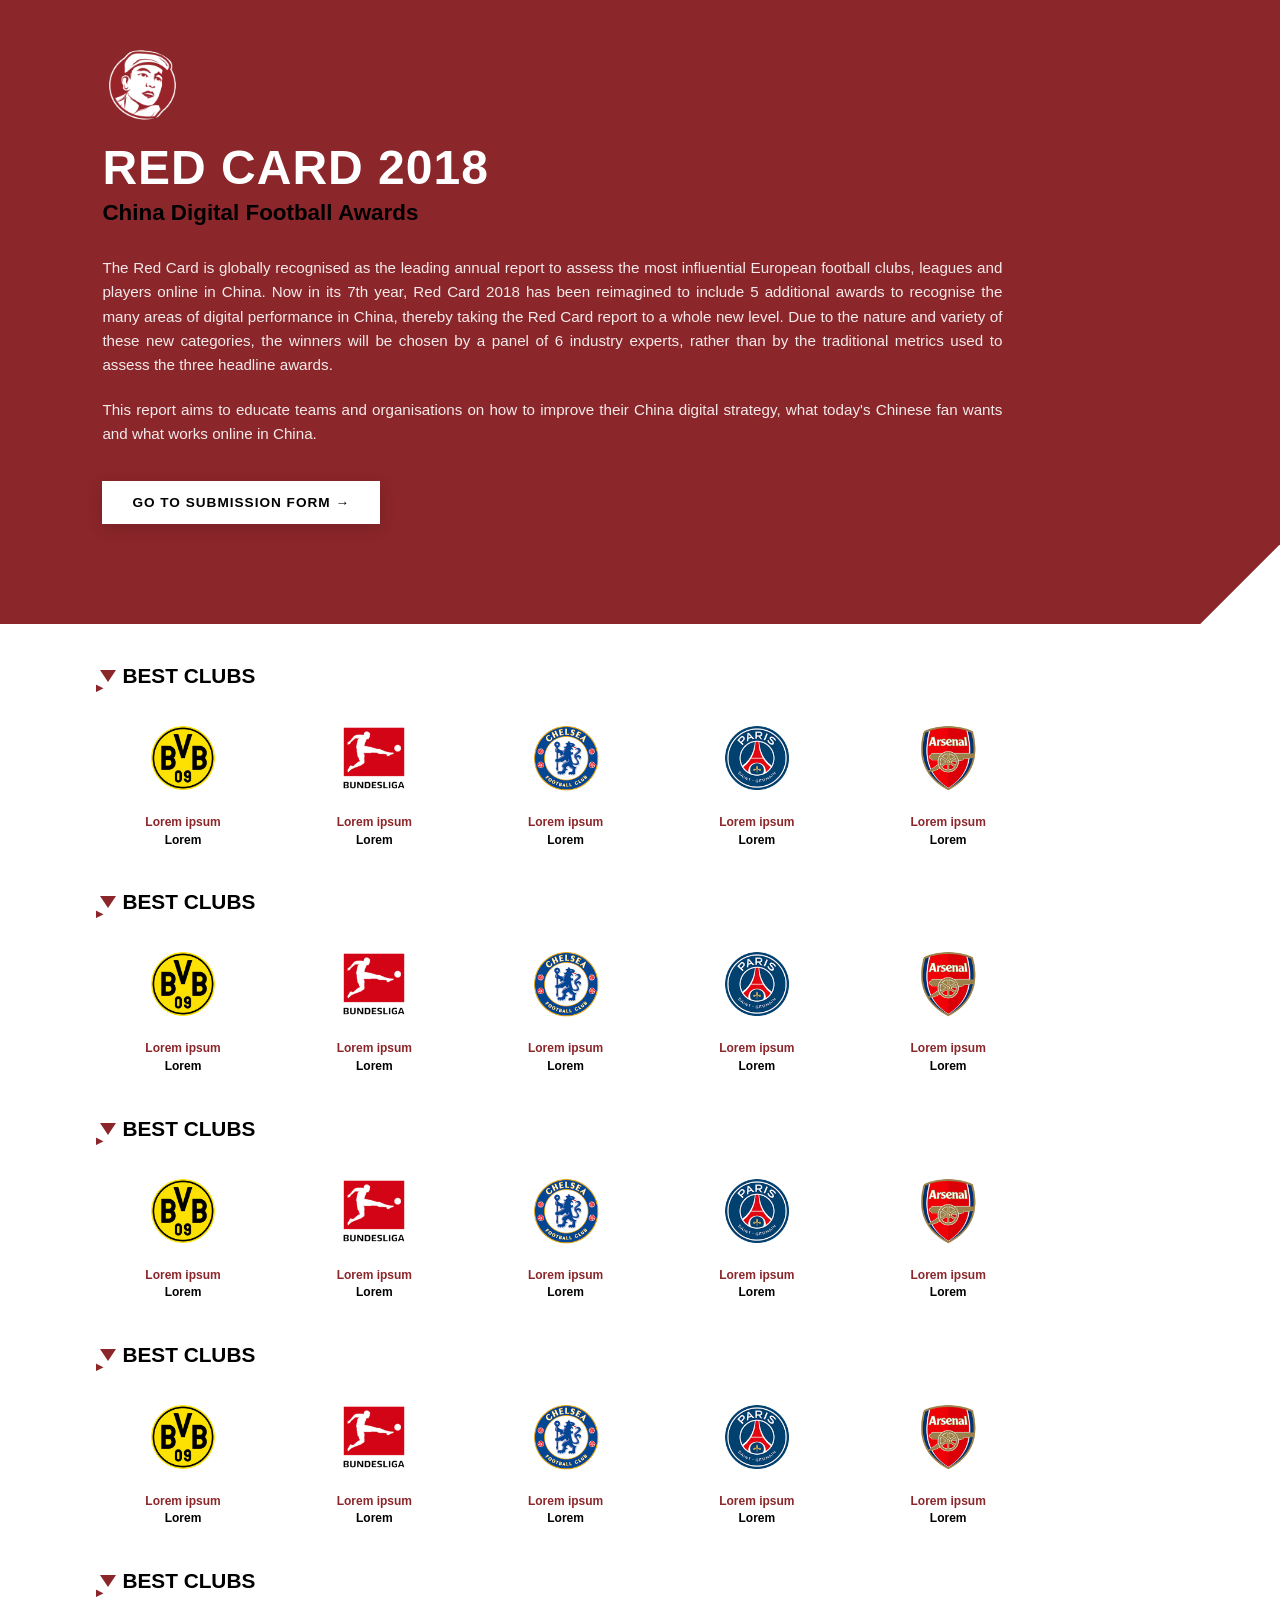
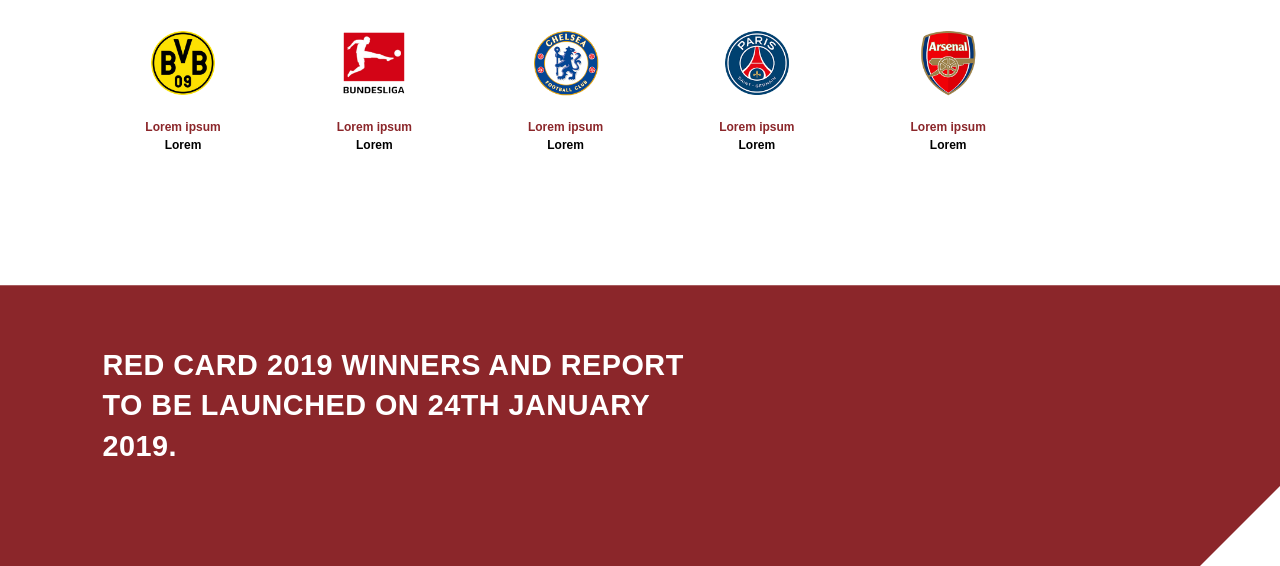
==== index.html @ 66ee1c9f "Update index.html" ====
<!DOCTYPE html>
<html lang="en">
<head>
    <meta charset="UTF-8">
    <meta name="viewport" content="width=device-width, initial-scale=1.0">
    <title>Red Card 2018 - China Digital Football Awards</title>
    <!-- External CSS Link -->
    <link rel="stylesheet" href="style.css">
    <style>
        /* Base Reset */
        body {
            margin: 0;
            padding: 0;
            background-color: #ffffff;
            font-family: sans-serif;
        }

        /* 1. Header Banner - Bottom-Right Cut Only */
        .header-banner {
            background-color: #8B262A !important;
            color: #ffffff;
            padding: 50px 8% 100px 8% !important;
            position: relative;
            clip-path: polygon(0 0, 100% 0, 100% calc(100% - 80px), calc(100% - 80px) 100%, 0 100%) !important;
        }

        .header-banner::after, .header-banner::before {
            display: none !important;
        }

        .logo-container {
            margin-bottom: 20px;
        }

        .main-avatar {
            height: 70px;
            display: block;
        }

        .header-banner h1 {
            font-size: 3rem;
            font-weight: 900;
            margin: 10px 0 5px 0;
            text-transform: uppercase;
            letter-spacing: 1px;
        }

        .header-banner h2 {
            font-size: 1.4rem;
            color: #000000;
            margin: 0 0 30px 0;
            font-weight: bold;
        }

        .header-banner p {
            font-size: 0.95rem;
            line-height: 1.6;
            margin-bottom: 20px;
            max-width: 900px;
            color: rgba(255, 255, 255, 0.9);
        }

        /* Go To Submission Form Button */
        .form-link-btn {
            display: inline-block;
            margin-top: 15px;
            padding: 14px 30px;
            background-color: #ffffff !important;
            color: #000000 !important;
            text-decoration: none;
            font-weight: bold;
            text-transform: uppercase;
            font-size: 0.85rem;
            letter-spacing: 1px;
            border-radius: 0px;
            box-shadow: 0px 4px 15px rgba(0, 0, 0, 0.15);
            transition: all 0.3s ease;
        }
        
        .form-link-btn:hover {
            background-color: #000000 !important;
            color: #ffffff !important;
        }

        /* Grid Content Area */
        .main-content {
            padding: 40px 8%;
        }

        .category-section {
            margin-bottom: 40px;
        }

        .category-title {
            font-size: 1.3rem;
            color: #000000;
            font-weight: bold;
            text-transform: uppercase;
            margin-bottom: 25px;
            display: flex;
            align-items: center;
        }

        .category-title::before {
            content: '▲';
            color: #8B262A;
            font-size: 0.8rem;
            margin-right: 8px;
            transform: rotate(90deg);
            display: inline-block;
        }

        .clubs-grid {
            display: flex;
            flex-direction: row;
            flex-wrap: wrap;
            gap: 30px;
        }

        .grid-column {
            width: 15%;
            min-width: 120px;
            text-align: center;
        }

        .club-logo-wrapper img {
            height: 65px;
            object-fit: contain;
            margin-bottom: 10px;
        }

        .club-info p {
            margin: 2px 0;
            font-size: 0.75rem;
        }

        .lorem-red {
            color: #8B262A;
        }

        .lorem-bold {
            font-weight: bold;
            color: #333333;
        }

        /* 2. Footer Banner - Exact Same Bottom-Right Cut Only */
        .footer-banner {
            background-color: #8B262A !important;
            color: #ffffff;
            padding: 60px 8% 100px 8% !important;
            margin-top: 50px;
            position: relative;
            clip-path: polygon(0 0, 100% 0, 100% calc(100% - 80px), calc(100% - 80px) 100%, 0 100%) !important;
        }

        .footer-banner::after, .footer-banner::before {
            display: none !important;
        }

        .footer-banner h2 {
            font-size: 1.8rem;
            font-weight: 900;
            line-height: 1.4;
            max-width: 600px;
            margin: 0;
            text-transform: uppercase;
            letter-spacing: 0.5px;
        }

        @media (max-width: 768px) {
            .clubs-grid {
                justify-content: center;
            }
            .grid-column {
                width: 28%;
            }
            .header-banner h1 {
                font-size: 2.2rem;
            }
            .footer-banner h2 {
                font-size: 1.3rem;
            }
        }
    </style>
</head>
<body>

    <!-- Header Block -->
    <header class="header-banner">
        <div class="logo-container">
            <img src="logo.png" alt="Red Card Logo" class="main-avatar">
        </div>
        <h1>Red Card 2018</h1>
        <h2>China Digital Football Awards</h2>
        <p>The Red Card is globally recognised as the leading annual report to assess the most influential European football clubs, leagues and players online in China. Now in its 7th year, Red Card 2018 has been reimagined to include 5 additional awards to recognise the many areas of digital performance in China, thereby taking the Red Card report to a whole new level. Due to the nature and variety of these new categories, the winners will be chosen by a panel of 6 industry experts, rather than by the traditional metrics used to assess the three headline awards.</p>
        <p>This report aims to educate teams and organisations on how to improve their China digital strategy, what today's Chinese fan wants and what works online in China.</p>
        
        <a href="submission.html" class="form-link-btn">Go to Submission Form →</a>
    </header>

    <!-- Grid Showcase Area (Total 5 Rows = 25 Pics) -->
    <main class="main-content">
        <!-- Row 1 (5 Pics) -->
        <section class="category-section">
            <h3 class="category-title">Best Clubs</h3>
            <div class="clubs-grid">
                <div class="grid-column"><div class="club-logo-wrapper"><img src="1.png" alt="BVB"></div><div class="club-info"><p class="lorem-red">Lorem ipsum</p><p class="lorem-bold">Lorem</p></div></div>
                <div class="grid-column"><div class="club-logo-wrapper"><img src="2.png" alt="Bundesliga"></div><div class="club-info"><p class="lorem-red">Lorem ipsum</p><p class="lorem-bold">Lorem</p></div></div>
                <div class="grid-column"><div class="club-logo-wrapper"><img src="3.png" alt="Chelsea"></div><div class="club-info"><p class="lorem-red">Lorem ipsum</p><p class="lorem-bold">Lorem</p></div></div>
                <div class="grid-column"><div class="club-logo-wrapper"><img src="4.png" alt="PSG"></div><div class="club-info"><p class="lorem-red">Lorem ipsum</p><p class="lorem-bold">Lorem</p></div></div>
                <div class="grid-column"><div class="club-logo-wrapper"><img src="5.png" alt="Arsenal"></div><div class="club-info"><p class="lorem-red">Lorem ipsum</p><p class="lorem-bold">Lorem</p></div></div>
            </div>
        </section>

        <!-- Row 2 (5 Pics) -->
        <section class="category-section">
            <h3 class="category-title">Best Clubs</h3>
            <div class="clubs-grid">
                <div class="grid-column"><div class="club-logo-wrapper"><img src="1.png" alt="BVB"></div><div class="club-info"><p class="lorem-red">Lorem ipsum</p><p class="lorem-bold">Lorem</p></div></div>
                <div class="grid-column"><div class="club-logo-wrapper"><img src="2.png" alt="Bundesliga"></div><div class="club-info"><p class="lorem-red">Lorem ipsum</p><p class="lorem-bold">Lorem</p></div></div>
                <div class="grid-column"><div class="club-logo-wrapper"><img src="3.png" alt="Chelsea"></div><div class="club-info"><p class="lorem-red">Lorem ipsum</p><p class="lorem-bold">Lorem</p></div></div>
                <div class="grid-column"><div class="club-logo-wrapper"><img src="4.png" alt="PSG"></div><div class="club-info"><p class="lorem-red">Lorem ipsum</p><p class="lorem-bold">Lorem</p></div></div>
                <div class="grid-column"><div class="club-logo-wrapper"><img src="5.png" alt="Arsenal"></div><div class="club-info"><p class="lorem-red">Lorem ipsum</p><p class="lorem-bold">Lorem</p></div></div>
            </div>
        </section>

        <!-- Row 3 (5 Pics) -->
        <section class="category-section">
            <h3 class="category-title">Best Clubs</h3>
            <div class="clubs-grid">
                <div class="grid-column"><div class="club-logo-wrapper"><img src="1.png" alt="BVB"></div><div class="club-info"><p class="lorem-red">Lorem ipsum</p><p class="lorem-bold">Lorem</p></div></div>
                <div class="grid-column"><div class="club-logo-wrapper"><img src="2.png" alt="Bundesliga"></div><div class="club-info"><p class="lorem-red">Lorem ipsum</p><p class="lorem-bold">Lorem</p></div></div>
                <div class="grid-column"><div class="club-logo-wrapper"><img src="3.png" alt="Chelsea"></div><div class="club-info"><p class="lorem-red">Lorem ipsum</p><p class="lorem-bold">Lorem</p></div></div>
                <div class="grid-column"><div class="club-logo-wrapper"><img src="4.png" alt="PSG"></div><div class="club-info"><p class="lorem-red">Lorem ipsum</p><p class="lorem-bold">Lorem</p></div></div>
                <div class="grid-column"><div class="club-logo-wrapper"><img src="5.png" alt="Arsenal"></div><div class="club-info"><p class="lorem-red">Lorem ipsum</p><p class="lorem-bold">Lorem</p></div></div>
            </div>
        </section>

        <!-- Row 4 (5 Pics) -->
        <section class="category-section">
            <h3 class="category-title">Best Clubs</h3>
            <div class="clubs-grid">
                <div class="grid-column"><div class="club-logo-wrapper"><img src="1.png" alt="BVB"></div><div class="club-info"><p class="lorem-red">Lorem ipsum</p><p class="lorem-bold">Lorem</p></div></div>
                <div class="grid-column"><div class="club-logo-wrapper"><img src="2.png" alt="Bundesliga"></div><div class="club-info"><p class="lorem-red">Lorem ipsum</p><p class="lorem-bold">Lorem</p></div></div>
                <div class="grid-column"><div class="club-logo-wrapper"><img src="3.png" alt="Chelsea"></div><div class="club-info"><p class="lorem-red">Lorem ipsum</p><p class="lorem-bold">Lorem</p></div></div>
                <div class="grid-column"><div class="club-logo-wrapper"><img src="4.png" alt="PSG"></div><div class="club-info"><p class="lorem-red">Lorem ipsum</p><p class="lorem-bold">Lorem</p></div></div>
                <div class="grid-column"><div class="club-logo-wrapper"><img src="5.png" alt="Arsenal"></div><div class="club-info"><p class="lorem-red">Lorem ipsum</p><p class="lorem-bold">Lorem</p></div></div>
            </div>
        </section>

        <!-- Row 5 (5 Pics) -->
        <section class="category-section">
            <h3 class="category-title">Best Clubs</h3>
            <div class="clubs-grid">
                <div class="grid-column"><div class="club-logo-wrapper"><img src="1.png" alt="BVB"></div><div class="club-info"><p class="lorem-red">Lorem ipsum</p><p class="lorem-bold">Lorem</p></div></div>
                <div class="grid-column"><div class="club-logo-wrapper"><img src="2.png" alt="Bundesliga"></div><div class="club-info"><p class="lorem-red">Lorem ipsum</p><p class="lorem-bold">Lorem</p></div></div>
                <div class="grid-column"><div class="club-logo-wrapper"><img src="3.png" alt="Chelsea"></div><div class="club-info"><p class="lorem-red">Lorem ipsum</p><p class="lorem-bold">Lorem</p></div></div>
                <div class="grid-column"><div class="club-logo-wrapper"><img src="4.png" alt="PSG"></div><div class="club-info"><p class="lorem-red">Lorem ipsum</p><p class="lorem-bold">Lorem</p></div></div>
                <div class="grid-column"><div class="club-logo-wrapper"><img src="5.png" alt="Arsenal"></div><div class="club-info"><p class="lorem-red">Lorem ipsum</p><p class="lorem-bold">Lorem</p></div></div>
            </div>
        </section>
    </main>

    <!-- Footer Block -->
    <footer class="footer-banner">
        <h2>Red Card 2019 Winners and Report to be launched on 24th January 2019.</h2>
    </footer>

</body>
</html>
---- style.css ----
/* --- Global Reset & Fonts --- */
* {
    margin: 0;
    padding: 0;
    box-sizing: border-box;
    font-family: 'Helvetica Neue', Helvetica, Arial, sans-serif;
}

body {
    background-color: #ffffff;
    color: #333;
    min-height: 100vh;
}

/* --- Index Page Styles --- */
.header-banner {
    background-color: #8B262A;
    color: #ffffff;
    padding: 40px 10% 80px 10%;
    position: relative;
    clip-path: polygon(0 0, 100% 0, 100% 80%, 93% 100%, 0 100%);
}

.logo-container {
    margin-bottom: 25px;
}

.main-avatar {
    width: 80px;
    height: 80px;
    object-fit: contain;
    border-radius: 50%;
}

.header-banner h1 {
    font-size: 2.5rem;
    font-weight: 900;
    letter-spacing: 1px;
    text-transform: uppercase;
    margin-bottom: 2px;
}

.header-banner h2 {
    font-size: 1.3rem;
    font-weight: 700;
    margin-bottom: 30px;
    color: #111111;
}

.header-banner p {
    font-size: 0.95rem;
    line-height: 1.6;
    margin-bottom: 18px;
    max-width: 95%;
    font-weight: 300;
    text-align: justify;
}

.main-content {
    padding: 50px 10%;
}

.category-section {
    margin-bottom: 45px;
}

.category-title {
    font-size: 1.3rem;
    font-weight: 800;
    text-transform: uppercase;
    color: #000000;
    margin-bottom: 30px;
    display: flex;
    align-items: center;
}

.category-title::before {
    content: "";
    display: inline-block;
    width: 0;
    height: 0;
    border-style: solid;
    border-width: 8px 0 8px 12px;
    border-color: transparent transparent transparent #8B262A;
    margin-right: 10px;
}

/* 5 Column Table Grid Structure */
.clubs-grid {
    display: table;
    width: 100%;
    table-layout: fixed;
    border-collapse: separate;
    border-spacing: 20px 0;
}

.grid-column {
    display: table-cell;
    text-align: center;
    vertical-align: top;
}

.club-logo-wrapper {
    height: 90px;
    display: block;
    margin: 0 auto 12px auto;
    position: relative;
}

.club-logo-wrapper img {
    max-height: 100%;
    max-width: 100%;
    position: absolute;
    top: 50%;
    left: 50%;
    transform: translate(-50%, -50%);
    object-fit: contain;
}

.club-info {
    font-size: 0.75rem;
    line-height: 1.3;
}

.club-info .lorem-red {
    color: #8B262A;
    font-weight: 700;
    margin-bottom: 2px;
}

.club-info .lorem-bold {
    color: #000000;
    font-weight: 700;
}

.footer-banner {
    background-color: #8B262A;
    color: #ffffff;
    padding: 60px 10%;
    position: relative;
    clip-path: polygon(0 20%, 7% 0, 100% 0, 100% 100%, 0 100%);
    margin-top: 40px;
}

.footer-banner h2 {
    font-size: 2rem;
    font-weight: 800;
    line-height: 1.3;
    text-transform: uppercase;
    max-width: 600px;
}

/* --- Submission Page Styles --- */
.top-brand-bar {
    padding: 20px 8%;
    background-color: #ffffff;
}

.brand-logo {
    width: 75px;
    height: 75px;
    object-fit: contain;
}

.submission-container {
    background-color: #8B262A;
    color: #ffffff;
    padding: 80px 8% 120px 8%;
    position: relative;
    clip-path: polygon(0 0, 100% 0, 100% 92%, 93% 100%, 0 100%);
    display: table;
    width: 100%;
}

.split-layout-row {
    display: table-row;
}

.left-content-cell {
    display: table-cell;
    width: 45%;
    vertical-align: top;
    padding-right: 8%;
}

.left-content-cell h1 {
    font-size: 4rem;
    font-weight: 900;
    text-transform: uppercase;
    letter-spacing: 1px;
    margin-bottom: 35px;
    margin-top: 40px;
}

.left-content-cell p {
    font-size: 1rem;
    line-height: 1.6;
    margin-bottom: 25px;
    font-weight: 300;
    max-width: 420px;
}

.left-content-cell .deadline-text {
    font-weight: 700;
    color: #000000;
    font-size: 1.2rem;
    line-height: 1.4;
    max-width: 320px;
}

.right-form-cell {
    display: table-cell;
    width: 55%;
    vertical-align: top;
}

.form-group {
    margin-bottom: 18px;
}

.input-field {
    width: 100%;
    background-color: transparent;
    border: 1.5px solid #ffffff;
    padding: 14px 18px;
    color: #ffffff;
    font-size: 1rem;
    outline: none;
}

.input-field::placeholder {
    color: rgba(255, 255, 255, 0.75);
}

.award-heading {
    font-size: 1.5rem;
    font-weight: 800;
    color: #000000;
    margin-top: 35px;
    margin-bottom: 4px;
}

.award-subtext {
    font-size: 0.75rem;
    color: rgba(255, 255, 255, 0.8);
    margin-bottom: 25px;
}

.checkbox-container {
    display: block;
    margin-top: 25px;
    margin-bottom: 10px;
    font-size: 1rem;
    font-weight: 700;
    cursor: pointer;
}

.checkbox-container input {
    margin-right: 8px;
    transform: scale(1.2);
    accent-color: #8B262A;
}

.textarea-field {
    width: 100%;
    height: 100px;
    background-color: transparent;
    border: 1.5px solid #ffffff;
    padding: 14px 18px;
    color: #ffffff;
    font-size: 0.95rem;
    resize: none;
    outline: none;
}

.submit-status-bar {
    background-color: #ffffff;
    color: #000000;
    width: 100%;
    text-align: center;
    padding: 16px;
    font-size: 1.2rem;
    font-weight: 700;
    margin-top: 40px;
    border: none;
    box-shadow: 0px 4px 10px rgba(0,0,0,0.15);
}
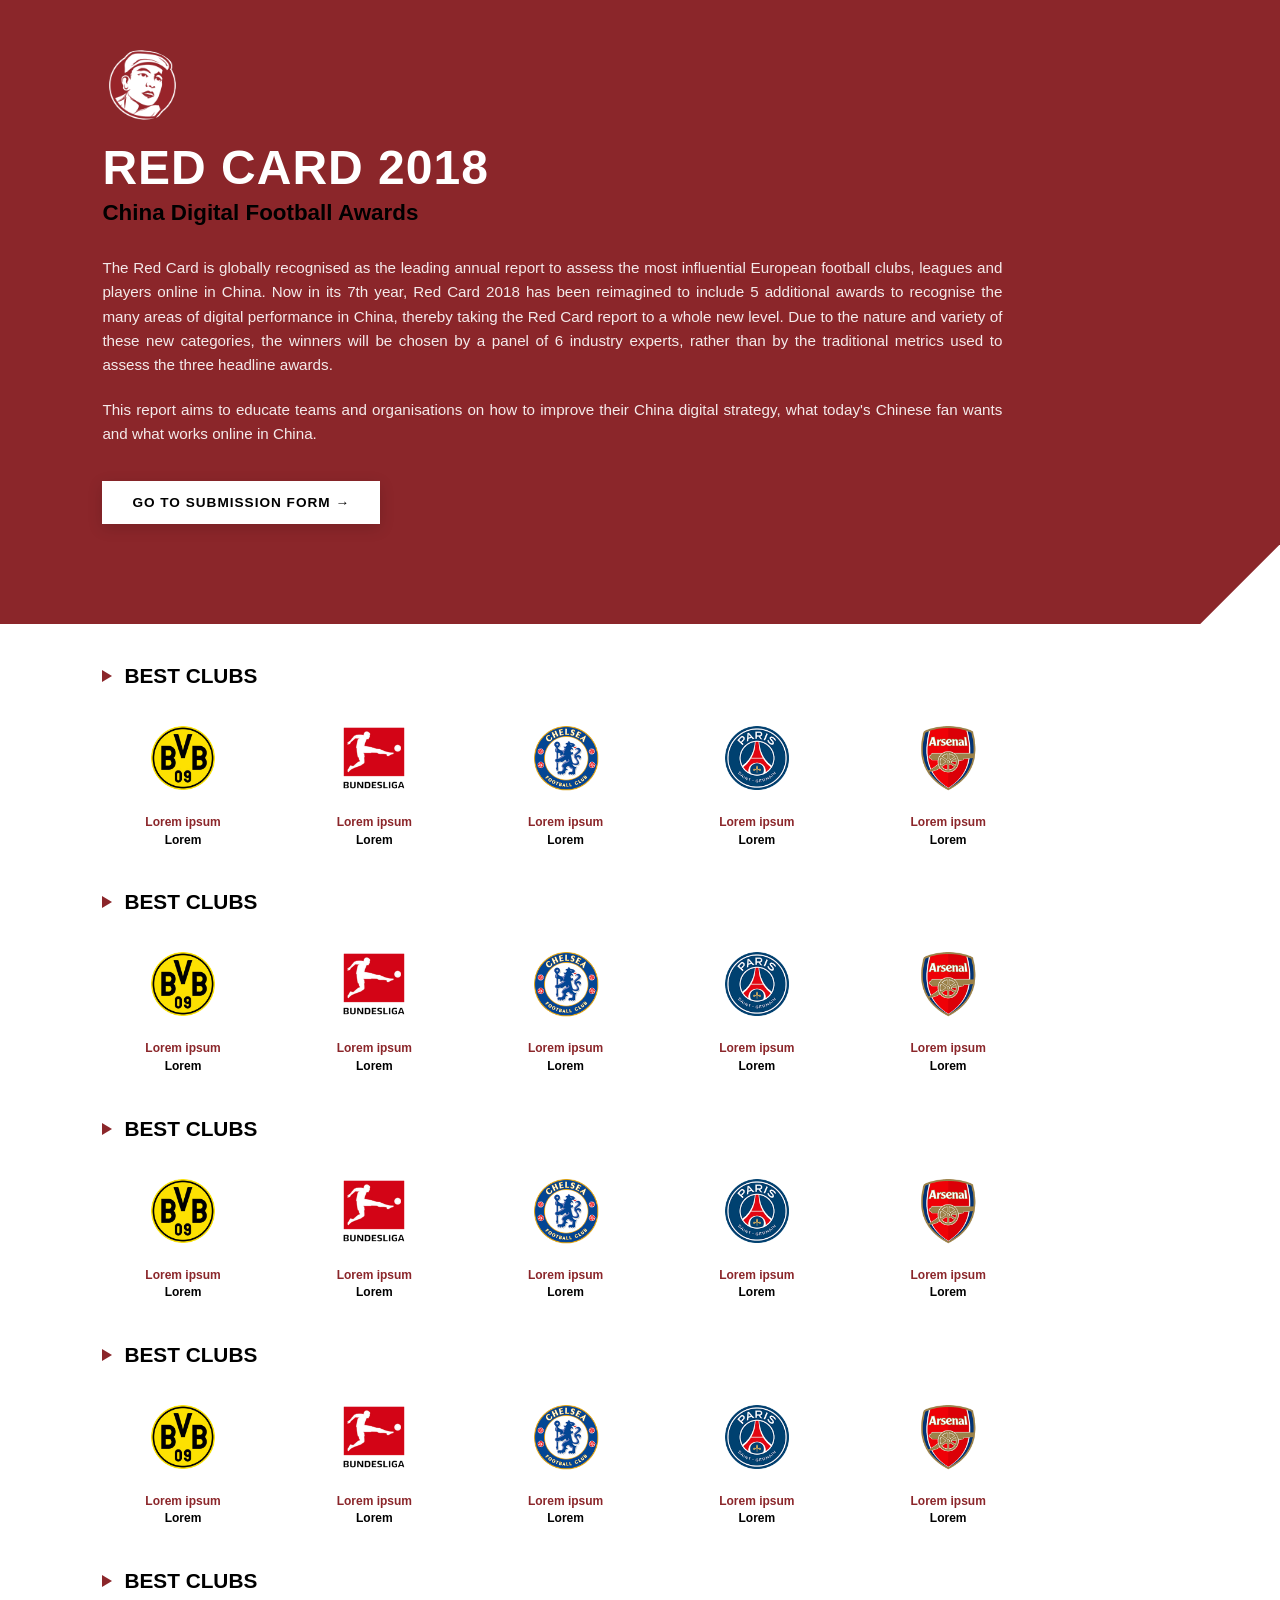
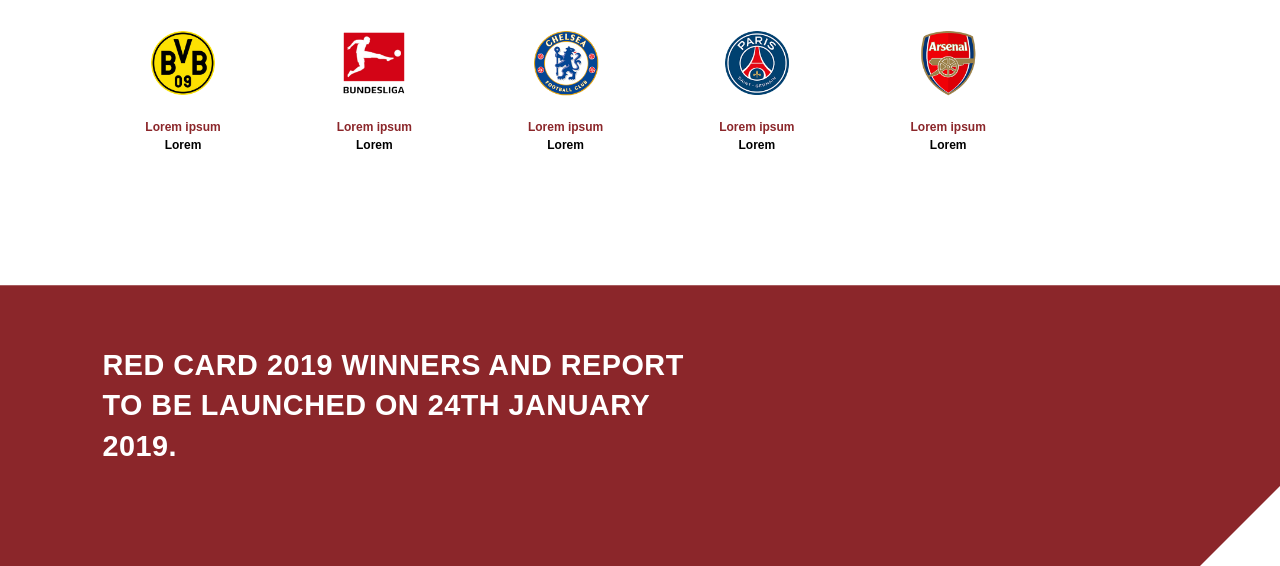
==== commit 399e14ff: "Update index.html" ====
--- a/index.html
+++ b/index.html
@@ -91,6 +91,7 @@
             margin-bottom: 40px;
         }
 
+        /* FIXED: Green Circle Ke Mutabiq Clean Triangle Arrow */
         .category-title {
             font-size: 1.3rem;
             color: #000000;
@@ -102,12 +103,14 @@
         }
 
         .category-title::before {
-            content: '▲';
-            color: #8B262A;
-            font-size: 0.8rem;
-            margin-right: 8px;
-            transform: rotate(90deg);
+            content: '';
             display: inline-block;
+            width: 0;
+            height: 0;
+            border-top: 6px solid transparent;
+            border-bottom: 6px solid transparent;
+            border-left: 10px solid #8B262A; /* Clean sharp corner triangle */
+            margin-right: 12px;
         }
 
         .clubs-grid {
@@ -143,7 +146,7 @@
             color: #333333;
         }
 
-        /* 2. Footer Banner - Exact Same Bottom-Right Cut Only */
+        /* 2. Footer Banner - Bottom-Right Cut Only */
         .footer-banner {
             background-color: #8B262A !important;
             color: #ffffff;
@@ -200,55 +203,55 @@
 
     <!-- Grid Showcase Area (Total 5 Rows = 25 Pics) -->
     <main class="main-content">
-        <!-- Row 1 (5 Pics) -->
-        <section class="category-section">
-            <h3 class="category-title">Best Clubs</h3>
-            <div class="clubs-grid">
-                <div class="grid-column"><div class="club-logo-wrapper"><img src="1.png" alt="BVB"></div><div class="club-info"><p class="lorem-red">Lorem ipsum</p><p class="lorem-bold">Lorem</p></div></div>
-                <div class="grid-column"><div class="club-logo-wrapper"><img src="2.png" alt="Bundesliga"></div><div class="club-info"><p class="lorem-red">Lorem ipsum</p><p class="lorem-bold">Lorem</p></div></div>
-                <div class="grid-column"><div class="club-logo-wrapper"><img src="3.png" alt="Chelsea"></div><div class="club-info"><p class="lorem-red">Lorem ipsum</p><p class="lorem-bold">Lorem</p></div></div>
-                <div class="grid-column"><div class="club-logo-wrapper"><img src="4.png" alt="PSG"></div><div class="club-info"><p class="lorem-red">Lorem ipsum</p><p class="lorem-bold">Lorem</p></div></div>
-                <div class="grid-column"><div class="club-logo-wrapper"><img src="5.png" alt="Arsenal"></div><div class="club-info"><p class="lorem-red">Lorem ipsum</p><p class="lorem-bold">Lorem</p></div></div>
-            </div>
-        </section>
-
-        <!-- Row 2 (5 Pics) -->
-        <section class="category-section">
-            <h3 class="category-title">Best Clubs</h3>
-            <div class="clubs-grid">
-                <div class="grid-column"><div class="club-logo-wrapper"><img src="1.png" alt="BVB"></div><div class="club-info"><p class="lorem-red">Lorem ipsum</p><p class="lorem-bold">Lorem</p></div></div>
-                <div class="grid-column"><div class="club-logo-wrapper"><img src="2.png" alt="Bundesliga"></div><div class="club-info"><p class="lorem-red">Lorem ipsum</p><p class="lorem-bold">Lorem</p></div></div>
-                <div class="grid-column"><div class="club-logo-wrapper"><img src="3.png" alt="Chelsea"></div><div class="club-info"><p class="lorem-red">Lorem ipsum</p><p class="lorem-bold">Lorem</p></div></div>
-                <div class="grid-column"><div class="club-logo-wrapper"><img src="4.png" alt="PSG"></div><div class="club-info"><p class="lorem-red">Lorem ipsum</p><p class="lorem-bold">Lorem</p></div></div>
-                <div class="grid-column"><div class="club-logo-wrapper"><img src="5.png" alt="Arsenal"></div><div class="club-info"><p class="lorem-red">Lorem ipsum</p><p class="lorem-bold">Lorem</p></div></div>
-            </div>
-        </section>
-
-        <!-- Row 3 (5 Pics) -->
-        <section class="category-section">
-            <h3 class="category-title">Best Clubs</h3>
-            <div class="clubs-grid">
-                <div class="grid-column"><div class="club-logo-wrapper"><img src="1.png" alt="BVB"></div><div class="club-info"><p class="lorem-red">Lorem ipsum</p><p class="lorem-bold">Lorem</p></div></div>
-                <div class="grid-column"><div class="club-logo-wrapper"><img src="2.png" alt="Bundesliga"></div><div class="club-info"><p class="lorem-red">Lorem ipsum</p><p class="lorem-bold">Lorem</p></div></div>
-                <div class="grid-column"><div class="club-logo-wrapper"><img src="3.png" alt="Chelsea"></div><div class="club-info"><p class="lorem-red">Lorem ipsum</p><p class="lorem-bold">Lorem</p></div></div>
-                <div class="grid-column"><div class="club-logo-wrapper"><img src="4.png" alt="PSG"></div><div class="club-info"><p class="lorem-red">Lorem ipsum</p><p class="lorem-bold">Lorem</p></div></div>
-                <div class="grid-column"><div class="club-logo-wrapper"><img src="5.png" alt="Arsenal"></div><div class="club-info"><p class="lorem-red">Lorem ipsum</p><p class="lorem-bold">Lorem</p></div></div>
-            </div>
-        </section>
-
-        <!-- Row 4 (5 Pics) -->
-        <section class="category-section">
-            <h3 class="category-title">Best Clubs</h3>
-            <div class="clubs-grid">
-                <div class="grid-column"><div class="club-logo-wrapper"><img src="1.png" alt="BVB"></div><div class="club-info"><p class="lorem-red">Lorem ipsum</p><p class="lorem-bold">Lorem</p></div></div>
-                <div class="grid-column"><div class="club-logo-wrapper"><img src="2.png" alt="Bundesliga"></div><div class="club-info"><p class="lorem-red">Lorem ipsum</p><p class="lorem-bold">Lorem</p></div></div>
-                <div class="grid-column"><div class="club-logo-wrapper"><img src="3.png" alt="Chelsea"></div><div class="club-info"><p class="lorem-red">Lorem ipsum</p><p class="lorem-bold">Lorem</p></div></div>
-                <div class="grid-column"><div class="club-logo-wrapper"><img src="4.png" alt="PSG"></div><div class="club-info"><p class="lorem-red">Lorem ipsum</p><p class="lorem-bold">Lorem</p></div></div>
-                <div class="grid-column"><div class="club-logo-wrapper"><img src="5.png" alt="Arsenal"></div><div class="club-info"><p class="lorem-red">Lorem ipsum</p><p class="lorem-bold">Lorem</p></div></div>
-            </div>
-        </section>
-
-        <!-- Row 5 (5 Pics) -->
+        <!-- Row 1 -->
+        <section class="category-section">
+            <h3 class="category-title">Best Clubs</h3>
+            <div class="clubs-grid">
+                <div class="grid-column"><div class="club-logo-wrapper"><img src="1.png" alt="BVB"></div><div class="club-info"><p class="lorem-red">Lorem ipsum</p><p class="lorem-bold">Lorem</p></div></div>
+                <div class="grid-column"><div class="club-logo-wrapper"><img src="2.png" alt="Bundesliga"></div><div class="club-info"><p class="lorem-red">Lorem ipsum</p><p class="lorem-bold">Lorem</p></div></div>
+                <div class="grid-column"><div class="club-logo-wrapper"><img src="3.png" alt="Chelsea"></div><div class="club-info"><p class="lorem-red">Lorem ipsum</p><p class="lorem-bold">Lorem</p></div></div>
+                <div class="grid-column"><div class="club-logo-wrapper"><img src="4.png" alt="PSG"></div><div class="club-info"><p class="lorem-red">Lorem ipsum</p><p class="lorem-bold">Lorem</p></div></div>
+                <div class="grid-column"><div class="club-logo-wrapper"><img src="5.png" alt="Arsenal"></div><div class="club-info"><p class="lorem-red">Lorem ipsum</p><p class="lorem-bold">Lorem</p></div></div>
+            </div>
+        </section>
+
+        <!-- Row 2 -->
+        <section class="category-section">
+            <h3 class="category-title">Best Clubs</h3>
+            <div class="clubs-grid">
+                <div class="grid-column"><div class="club-logo-wrapper"><img src="1.png" alt="BVB"></div><div class="club-info"><p class="lorem-red">Lorem ipsum</p><p class="lorem-bold">Lorem</p></div></div>
+                <div class="grid-column"><div class="club-logo-wrapper"><img src="2.png" alt="Bundesliga"></div><div class="club-info"><p class="lorem-red">Lorem ipsum</p><p class="lorem-bold">Lorem</p></div></div>
+                <div class="grid-column"><div class="club-logo-wrapper"><img src="3.png" alt="Chelsea"></div><div class="club-info"><p class="lorem-red">Lorem ipsum</p><p class="lorem-bold">Lorem</p></div></div>
+                <div class="grid-column"><div class="club-logo-wrapper"><img src="4.png" alt="PSG"></div><div class="club-info"><p class="lorem-red">Lorem ipsum</p><p class="lorem-bold">Lorem</p></div></div>
+                <div class="grid-column"><div class="club-logo-wrapper"><img src="5.png" alt="Arsenal"></div><div class="club-info"><p class="lorem-red">Lorem ipsum</p><p class="lorem-bold">Lorem</p></div></div>
+            </div>
+        </section>
+
+        <!-- Row 3 -->
+        <section class="category-section">
+            <h3 class="category-title">Best Clubs</h3>
+            <div class="clubs-grid">
+                <div class="grid-column"><div class="club-logo-wrapper"><img src="1.png" alt="BVB"></div><div class="club-info"><p class="lorem-red">Lorem ipsum</p><p class="lorem-bold">Lorem</p></div></div>
+                <div class="grid-column"><div class="club-logo-wrapper"><img src="2.png" alt="Bundesliga"></div><div class="club-info"><p class="lorem-red">Lorem ipsum</p><p class="lorem-bold">Lorem</p></div></div>
+                <div class="grid-column"><div class="club-logo-wrapper"><img src="3.png" alt="Chelsea"></div><div class="club-info"><p class="lorem-red">Lorem ipsum</p><p class="lorem-bold">Lorem</p></div></div>
+                <div class="grid-column"><div class="club-logo-wrapper"><img src="4.png" alt="PSG"></div><div class="club-info"><p class="lorem-red">Lorem ipsum</p><p class="lorem-bold">Lorem</p></div></div>
+                <div class="grid-column"><div class="club-logo-wrapper"><img src="5.png" alt="Arsenal"></div><div class="club-info"><p class="lorem-red">Lorem ipsum</p><p class="lorem-bold">Lorem</p></div></div>
+            </div>
+        </section>
+
+        <!-- Row 4 -->
+        <section class="category-section">
+            <h3 class="category-title">Best Clubs</h3>
+            <div class="clubs-grid">
+                <div class="grid-column"><div class="club-logo-wrapper"><img src="1.png" alt="BVB"></div><div class="club-info"><p class="lorem-red">Lorem ipsum</p><p class="lorem-bold">Lorem</p></div></div>
+                <div class="grid-column"><div class="club-logo-wrapper"><img src="2.png" alt="Bundesliga"></div><div class="club-info"><p class="lorem-red">Lorem ipsum</p><p class="lorem-bold">Lorem</p></div></div>
+                <div class="grid-column"><div class="club-logo-wrapper"><img src="3.png" alt="Chelsea"></div><div class="club-info"><p class="lorem-red">Lorem ipsum</p><p class="lorem-bold">Lorem</p></div></div>
+                <div class="grid-column"><div class="club-logo-wrapper"><img src="4.png" alt="PSG"></div><div class="club-info"><p class="lorem-red">Lorem ipsum</p><p class="lorem-bold">Lorem</p></div></div>
+                <div class="grid-column"><div class="club-logo-wrapper"><img src="5.png" alt="Arsenal"></div><div class="club-info"><p class="lorem-red">Lorem ipsum</p><p class="lorem-bold">Lorem</p></div></div>
+            </div>
+        </section>
+
+        <!-- Row 5 -->
         <section class="category-section">
             <h3 class="category-title">Best Clubs</h3>
             <div class="clubs-grid">
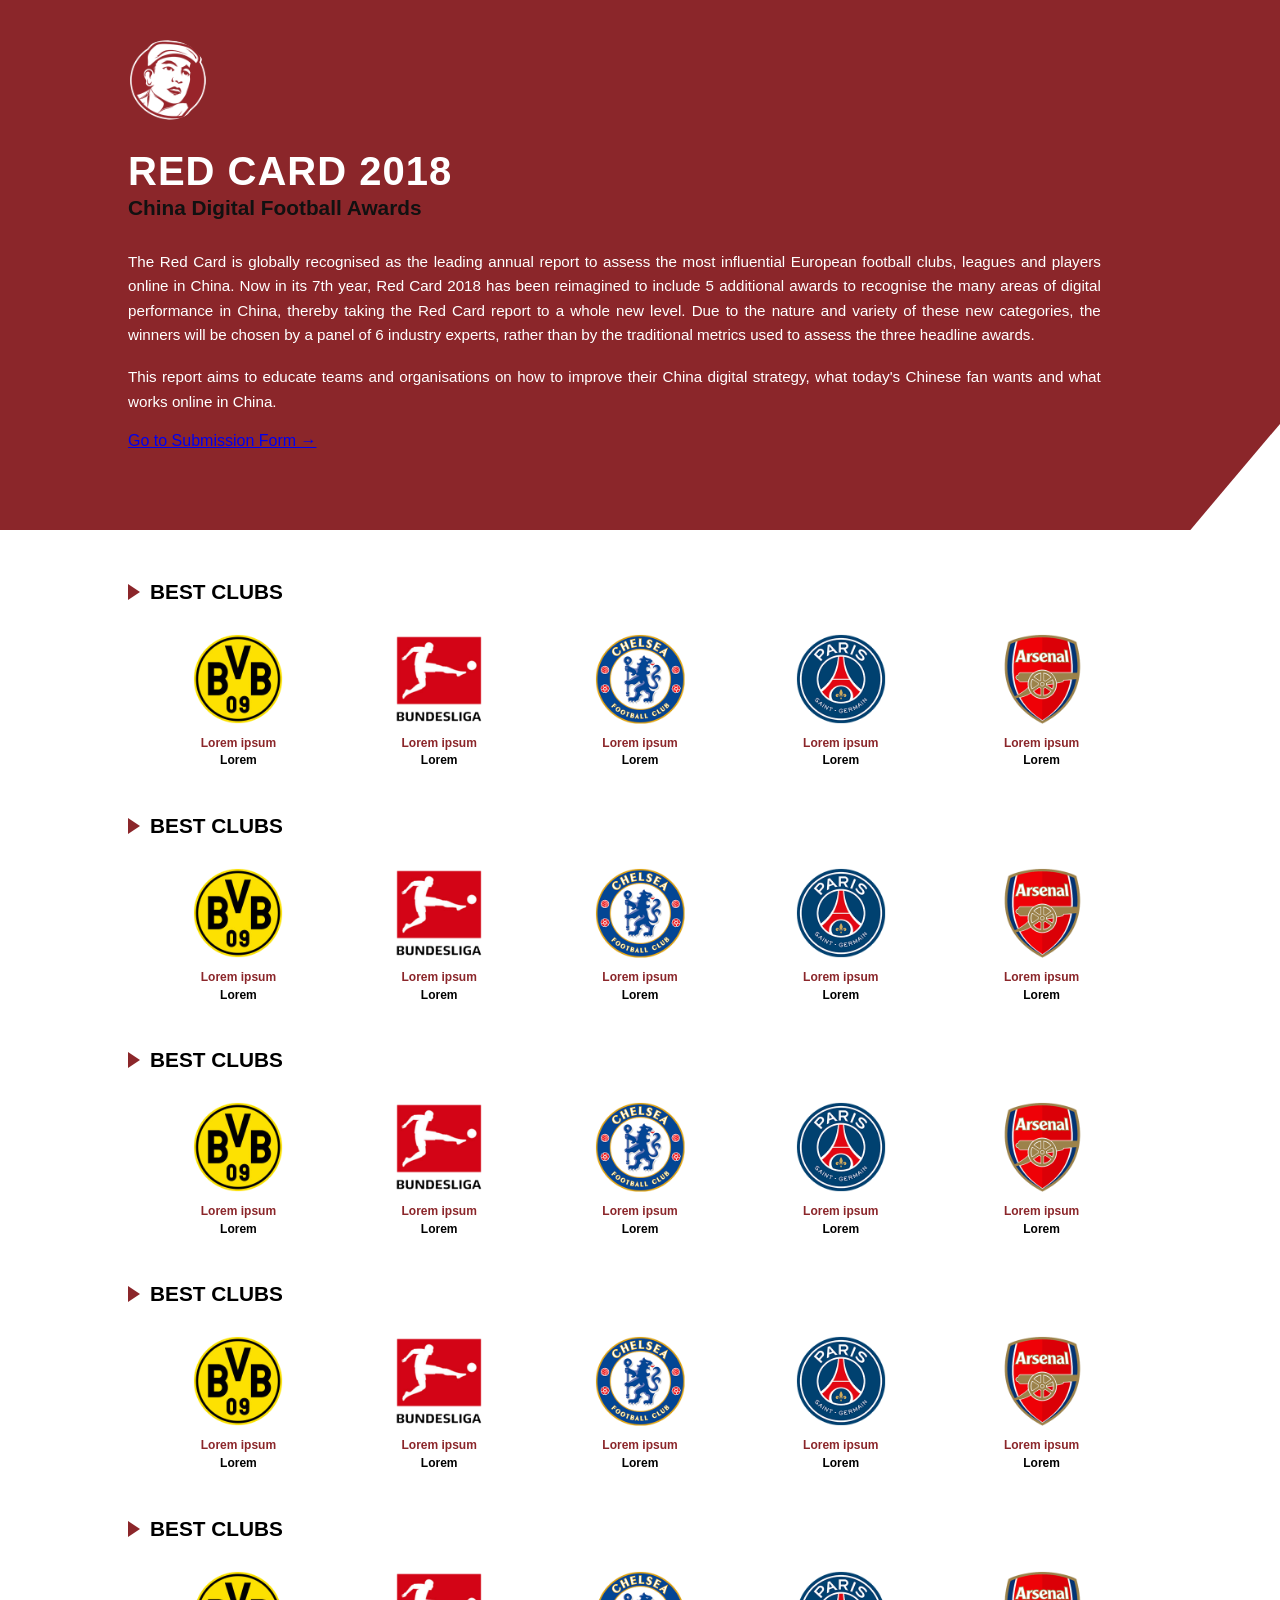
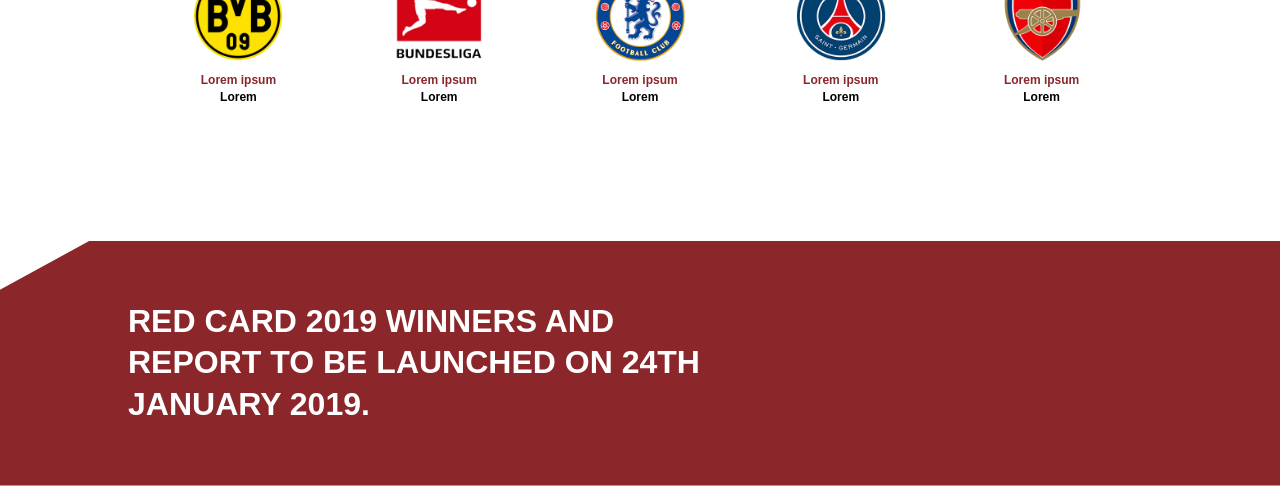
==== commit 458ec112: "Update index.html" ====
--- a/index.html
+++ b/index.html
@@ -6,192 +6,14 @@
     <title>Red Card 2018 - China Digital Football Awards</title>
     <!-- External CSS Link -->
     <link rel="stylesheet" href="style.css">
-    <style>
-        /* Base Reset */
-        body {
-            margin: 0;
-            padding: 0;
-            background-color: #ffffff;
-            font-family: sans-serif;
-        }
-
-        /* 1. Header Banner - Bottom-Right Cut Only */
-        .header-banner {
-            background-color: #8B262A !important;
-            color: #ffffff;
-            padding: 50px 8% 100px 8% !important;
-            position: relative;
-            clip-path: polygon(0 0, 100% 0, 100% calc(100% - 80px), calc(100% - 80px) 100%, 0 100%) !important;
-        }
-
-        .header-banner::after, .header-banner::before {
-            display: none !important;
-        }
-
-        .logo-container {
-            margin-bottom: 20px;
-        }
-
-        .main-avatar {
-            height: 70px;
-            display: block;
-        }
-
-        .header-banner h1 {
-            font-size: 3rem;
-            font-weight: 900;
-            margin: 10px 0 5px 0;
-            text-transform: uppercase;
-            letter-spacing: 1px;
-        }
-
-        .header-banner h2 {
-            font-size: 1.4rem;
-            color: #000000;
-            margin: 0 0 30px 0;
-            font-weight: bold;
-        }
-
-        .header-banner p {
-            font-size: 0.95rem;
-            line-height: 1.6;
-            margin-bottom: 20px;
-            max-width: 900px;
-            color: rgba(255, 255, 255, 0.9);
-        }
-
-        /* Go To Submission Form Button */
-        .form-link-btn {
-            display: inline-block;
-            margin-top: 15px;
-            padding: 14px 30px;
-            background-color: #ffffff !important;
-            color: #000000 !important;
-            text-decoration: none;
-            font-weight: bold;
-            text-transform: uppercase;
-            font-size: 0.85rem;
-            letter-spacing: 1px;
-            border-radius: 0px;
-            box-shadow: 0px 4px 15px rgba(0, 0, 0, 0.15);
-            transition: all 0.3s ease;
-        }
-        
-        .form-link-btn:hover {
-            background-color: #000000 !important;
-            color: #ffffff !important;
-        }
-
-        /* Grid Content Area */
-        .main-content {
-            padding: 40px 8%;
-        }
-
-        .category-section {
-            margin-bottom: 40px;
-        }
-
-        /* FIXED: Green Circle Ke Mutabiq Clean Triangle Arrow */
-        .category-title {
-            font-size: 1.3rem;
-            color: #000000;
-            font-weight: bold;
-            text-transform: uppercase;
-            margin-bottom: 25px;
-            display: flex;
-            align-items: center;
-        }
-
-        .category-title::before {
-            content: '';
-            display: inline-block;
-            width: 0;
-            height: 0;
-            border-top: 6px solid transparent;
-            border-bottom: 6px solid transparent;
-            border-left: 10px solid #8B262A; /* Clean sharp corner triangle */
-            margin-right: 12px;
-        }
-
-        .clubs-grid {
-            display: flex;
-            flex-direction: row;
-            flex-wrap: wrap;
-            gap: 30px;
-        }
-
-        .grid-column {
-            width: 15%;
-            min-width: 120px;
-            text-align: center;
-        }
-
-        .club-logo-wrapper img {
-            height: 65px;
-            object-fit: contain;
-            margin-bottom: 10px;
-        }
-
-        .club-info p {
-            margin: 2px 0;
-            font-size: 0.75rem;
-        }
-
-        .lorem-red {
-            color: #8B262A;
-        }
-
-        .lorem-bold {
-            font-weight: bold;
-            color: #333333;
-        }
-
-        /* 2. Footer Banner - Bottom-Right Cut Only */
-        .footer-banner {
-            background-color: #8B262A !important;
-            color: #ffffff;
-            padding: 60px 8% 100px 8% !important;
-            margin-top: 50px;
-            position: relative;
-            clip-path: polygon(0 0, 100% 0, 100% calc(100% - 80px), calc(100% - 80px) 100%, 0 100%) !important;
-        }
-
-        .footer-banner::after, .footer-banner::before {
-            display: none !important;
-        }
-
-        .footer-banner h2 {
-            font-size: 1.8rem;
-            font-weight: 900;
-            line-height: 1.4;
-            max-width: 600px;
-            margin: 0;
-            text-transform: uppercase;
-            letter-spacing: 0.5px;
-        }
-
-        @media (max-width: 768px) {
-            .clubs-grid {
-                justify-content: center;
-            }
-            .grid-column {
-                width: 28%;
-            }
-            .header-banner h1 {
-                font-size: 2.2rem;
-            }
-            .footer-banner h2 {
-                font-size: 1.3rem;
-            }
-        }
-    </style>
 </head>
 <body>
 
     <!-- Header Block -->
     <header class="header-banner">
         <div class="logo-container">
-            <img src="logo.png" alt="Red Card Logo" class="main-avatar">
+            <!-- Yahan path badal diya -->
+            <img src="Images/logo.png" alt="Red Card Logo" class="main-avatar">
         </div>
         <h1>Red Card 2018</h1>
         <h2>China Digital Football Awards</h2>
@@ -201,17 +23,17 @@
         <a href="submission.html" class="form-link-btn">Go to Submission Form →</a>
     </header>
 
-    <!-- Grid Showcase Area (Total 5 Rows = 25 Pics) -->
+    <!-- Grid Showcase Area -->
     <main class="main-content">
         <!-- Row 1 -->
         <section class="category-section">
             <h3 class="category-title">Best Clubs</h3>
             <div class="clubs-grid">
-                <div class="grid-column"><div class="club-logo-wrapper"><img src="1.png" alt="BVB"></div><div class="club-info"><p class="lorem-red">Lorem ipsum</p><p class="lorem-bold">Lorem</p></div></div>
-                <div class="grid-column"><div class="club-logo-wrapper"><img src="2.png" alt="Bundesliga"></div><div class="club-info"><p class="lorem-red">Lorem ipsum</p><p class="lorem-bold">Lorem</p></div></div>
-                <div class="grid-column"><div class="club-logo-wrapper"><img src="3.png" alt="Chelsea"></div><div class="club-info"><p class="lorem-red">Lorem ipsum</p><p class="lorem-bold">Lorem</p></div></div>
-                <div class="grid-column"><div class="club-logo-wrapper"><img src="4.png" alt="PSG"></div><div class="club-info"><p class="lorem-red">Lorem ipsum</p><p class="lorem-bold">Lorem</p></div></div>
-                <div class="grid-column"><div class="club-logo-wrapper"><img src="5.png" alt="Arsenal"></div><div class="club-info"><p class="lorem-red">Lorem ipsum</p><p class="lorem-bold">Lorem</p></div></div>
+                <div class="grid-column"><div class="club-logo-wrapper"><img src="Images/1.png" alt="BVB"></div><div class="club-info"><p class="lorem-red">Lorem ipsum</p><p class="lorem-bold">Lorem</p></div></div>
+                <div class="grid-column"><div class="club-logo-wrapper"><img src="Images/2.png" alt="Bundesliga"></div><div class="club-info"><p class="lorem-red">Lorem ipsum</p><p class="lorem-bold">Lorem</p></div></div>
+                <div class="grid-column"><div class="club-logo-wrapper"><img src="Images/3.png" alt="Chelsea"></div><div class="club-info"><p class="lorem-red">Lorem ipsum</p><p class="lorem-bold">Lorem</p></div></div>
+                <div class="grid-column"><div class="club-logo-wrapper"><img src="Images/4.png" alt="PSG"></div><div class="club-info"><p class="lorem-red">Lorem ipsum</p><p class="lorem-bold">Lorem</p></div></div>
+                <div class="grid-column"><div class="club-logo-wrapper"><img src="Images/5.png" alt="Arsenal"></div><div class="club-info"><p class="lorem-red">Lorem ipsum</p><p class="lorem-bold">Lorem</p></div></div>
             </div>
         </section>
 
@@ -219,11 +41,11 @@
         <section class="category-section">
             <h3 class="category-title">Best Clubs</h3>
             <div class="clubs-grid">
-                <div class="grid-column"><div class="club-logo-wrapper"><img src="1.png" alt="BVB"></div><div class="club-info"><p class="lorem-red">Lorem ipsum</p><p class="lorem-bold">Lorem</p></div></div>
-                <div class="grid-column"><div class="club-logo-wrapper"><img src="2.png" alt="Bundesliga"></div><div class="club-info"><p class="lorem-red">Lorem ipsum</p><p class="lorem-bold">Lorem</p></div></div>
-                <div class="grid-column"><div class="club-logo-wrapper"><img src="3.png" alt="Chelsea"></div><div class="club-info"><p class="lorem-red">Lorem ipsum</p><p class="lorem-bold">Lorem</p></div></div>
-                <div class="grid-column"><div class="club-logo-wrapper"><img src="4.png" alt="PSG"></div><div class="club-info"><p class="lorem-red">Lorem ipsum</p><p class="lorem-bold">Lorem</p></div></div>
-                <div class="grid-column"><div class="club-logo-wrapper"><img src="5.png" alt="Arsenal"></div><div class="club-info"><p class="lorem-red">Lorem ipsum</p><p class="lorem-bold">Lorem</p></div></div>
+                <div class="grid-column"><div class="club-logo-wrapper"><img src="Images/1.png" alt="BVB"></div><div class="club-info"><p class="lorem-red">Lorem ipsum</p><p class="lorem-bold">Lorem</p></div></div>
+                <div class="grid-column"><div class="club-logo-wrapper"><img src="Images/2.png" alt="Bundesliga"></div><div class="club-info"><p class="lorem-red">Lorem ipsum</p><p class="lorem-bold">Lorem</p></div></div>
+                <div class="grid-column"><div class="club-logo-wrapper"><img src="Images/3.png" alt="Chelsea"></div><div class="club-info"><p class="lorem-red">Lorem ipsum</p><p class="lorem-bold">Lorem</p></div></div>
+                <div class="grid-column"><div class="club-logo-wrapper"><img src="Images/4.png" alt="PSG"></div><div class="club-info"><p class="lorem-red">Lorem ipsum</p><p class="lorem-bold">Lorem</p></div></div>
+                <div class="grid-column"><div class="club-logo-wrapper"><img src="Images/5.png" alt="Arsenal"></div><div class="club-info"><p class="lorem-red">Lorem ipsum</p><p class="lorem-bold">Lorem</p></div></div>
             </div>
         </section>
 
@@ -231,11 +53,11 @@
         <section class="category-section">
             <h3 class="category-title">Best Clubs</h3>
             <div class="clubs-grid">
-                <div class="grid-column"><div class="club-logo-wrapper"><img src="1.png" alt="BVB"></div><div class="club-info"><p class="lorem-red">Lorem ipsum</p><p class="lorem-bold">Lorem</p></div></div>
-                <div class="grid-column"><div class="club-logo-wrapper"><img src="2.png" alt="Bundesliga"></div><div class="club-info"><p class="lorem-red">Lorem ipsum</p><p class="lorem-bold">Lorem</p></div></div>
-                <div class="grid-column"><div class="club-logo-wrapper"><img src="3.png" alt="Chelsea"></div><div class="club-info"><p class="lorem-red">Lorem ipsum</p><p class="lorem-bold">Lorem</p></div></div>
-                <div class="grid-column"><div class="club-logo-wrapper"><img src="4.png" alt="PSG"></div><div class="club-info"><p class="lorem-red">Lorem ipsum</p><p class="lorem-bold">Lorem</p></div></div>
-                <div class="grid-column"><div class="club-logo-wrapper"><img src="5.png" alt="Arsenal"></div><div class="club-info"><p class="lorem-red">Lorem ipsum</p><p class="lorem-bold">Lorem</p></div></div>
+                <div class="grid-column"><div class="club-logo-wrapper"><img src="Images/1.png" alt="BVB"></div><div class="club-info"><p class="lorem-red">Lorem ipsum</p><p class="lorem-bold">Lorem</p></div></div>
+                <div class="grid-column"><div class="club-logo-wrapper"><img src="Images/2.png" alt="Bundesliga"></div><div class="club-info"><p class="lorem-red">Lorem ipsum</p><p class="lorem-bold">Lorem</p></div></div>
+                <div class="grid-column"><div class="club-logo-wrapper"><img src="Images/3.png" alt="Chelsea"></div><div class="club-info"><p class="lorem-red">Lorem ipsum</p><p class="lorem-bold">Lorem</p></div></div>
+                <div class="grid-column"><div class="club-logo-wrapper"><img src="Images/4.png" alt="PSG"></div><div class="club-info"><p class="lorem-red">Lorem ipsum</p><p class="lorem-bold">Lorem</p></div></div>
+                <div class="grid-column"><div class="club-logo-wrapper"><img src="Images/5.png" alt="Arsenal"></div><div class="club-info"><p class="lorem-red">Lorem ipsum</p><p class="lorem-bold">Lorem</p></div></div>
             </div>
         </section>
 
@@ -243,11 +65,11 @@
         <section class="category-section">
             <h3 class="category-title">Best Clubs</h3>
             <div class="clubs-grid">
-                <div class="grid-column"><div class="club-logo-wrapper"><img src="1.png" alt="BVB"></div><div class="club-info"><p class="lorem-red">Lorem ipsum</p><p class="lorem-bold">Lorem</p></div></div>
-                <div class="grid-column"><div class="club-logo-wrapper"><img src="2.png" alt="Bundesliga"></div><div class="club-info"><p class="lorem-red">Lorem ipsum</p><p class="lorem-bold">Lorem</p></div></div>
-                <div class="grid-column"><div class="club-logo-wrapper"><img src="3.png" alt="Chelsea"></div><div class="club-info"><p class="lorem-red">Lorem ipsum</p><p class="lorem-bold">Lorem</p></div></div>
-                <div class="grid-column"><div class="club-logo-wrapper"><img src="4.png" alt="PSG"></div><div class="club-info"><p class="lorem-red">Lorem ipsum</p><p class="lorem-bold">Lorem</p></div></div>
-                <div class="grid-column"><div class="club-logo-wrapper"><img src="5.png" alt="Arsenal"></div><div class="club-info"><p class="lorem-red">Lorem ipsum</p><p class="lorem-bold">Lorem</p></div></div>
+                <div class="grid-column"><div class="club-logo-wrapper"><img src="Images/1.png" alt="BVB"></div><div class="club-info"><p class="lorem-red">Lorem ipsum</p><p class="lorem-bold">Lorem</p></div></div>
+                <div class="grid-column"><div class="club-logo-wrapper"><img src="Images/2.png" alt="Bundesliga"></div><div class="club-info"><p class="lorem-red">Lorem ipsum</p><p class="lorem-bold">Lorem</p></div></div>
+                <div class="grid-column"><div class="club-logo-wrapper"><img src="Images/3.png" alt="Chelsea"></div><div class="club-info"><p class="lorem-red">Lorem ipsum</p><p class="lorem-bold">Lorem</p></div></div>
+                <div class="grid-column"><div class="club-logo-wrapper"><img src="Images/4.png" alt="PSG"></div><div class="club-info"><p class="lorem-red">Lorem ipsum</p><p class="lorem-bold">Lorem</p></div></div>
+                <div class="grid-column"><div class="club-logo-wrapper"><img src="Images/5.png" alt="Arsenal"></div><div class="club-info"><p class="lorem-red">Lorem ipsum</p><p class="lorem-bold">Lorem</p></div></div>
             </div>
         </section>
 
@@ -255,11 +77,11 @@
         <section class="category-section">
             <h3 class="category-title">Best Clubs</h3>
             <div class="clubs-grid">
-                <div class="grid-column"><div class="club-logo-wrapper"><img src="1.png" alt="BVB"></div><div class="club-info"><p class="lorem-red">Lorem ipsum</p><p class="lorem-bold">Lorem</p></div></div>
-                <div class="grid-column"><div class="club-logo-wrapper"><img src="2.png" alt="Bundesliga"></div><div class="club-info"><p class="lorem-red">Lorem ipsum</p><p class="lorem-bold">Lorem</p></div></div>
-                <div class="grid-column"><div class="club-logo-wrapper"><img src="3.png" alt="Chelsea"></div><div class="club-info"><p class="lorem-red">Lorem ipsum</p><p class="lorem-bold">Lorem</p></div></div>
-                <div class="grid-column"><div class="club-logo-wrapper"><img src="4.png" alt="PSG"></div><div class="club-info"><p class="lorem-red">Lorem ipsum</p><p class="lorem-bold">Lorem</p></div></div>
-                <div class="grid-column"><div class="club-logo-wrapper"><img src="5.png" alt="Arsenal"></div><div class="club-info"><p class="lorem-red">Lorem ipsum</p><p class="lorem-bold">Lorem</p></div></div>
+                <div class="grid-column"><div class="club-logo-wrapper"><img src="Images/1.png" alt="BVB"></div><div class="club-info"><p class="lorem-red">Lorem ipsum</p><p class="lorem-bold">Lorem</p></div></div>
+                <div class="grid-column"><div class="club-logo-wrapper"><img src="Images/2.png" alt="Bundesliga"></div><div class="club-info"><p class="lorem-red">Lorem ipsum</p><p class="lorem-bold">Lorem</p></div></div>
+                <div class="grid-column"><div class="club-logo-wrapper"><img src="Images/3.png" alt="Chelsea"></div><div class="club-info"><p class="lorem-red">Lorem ipsum</p><p class="lorem-bold">Lorem</p></div></div>
+                <div class="grid-column"><div class="club-logo-wrapper"><img src="Images/4.png" alt="PSG"></div><div class="club-info"><p class="lorem-red">Lorem ipsum</p><p class="lorem-bold">Lorem</p></div></div>
+                <div class="grid-column"><div class="club-logo-wrapper"><img src="Images/5.png" alt="Arsenal"></div><div class="club-info"><p class="lorem-red">Lorem ipsum</p><p class="lorem-bold">Lorem</p></div></div>
             </div>
         </section>
     </main>
@@ -270,4 +92,5 @@
     </footer>
 
 </body>
-</html>
+    </html>
+                                                                            
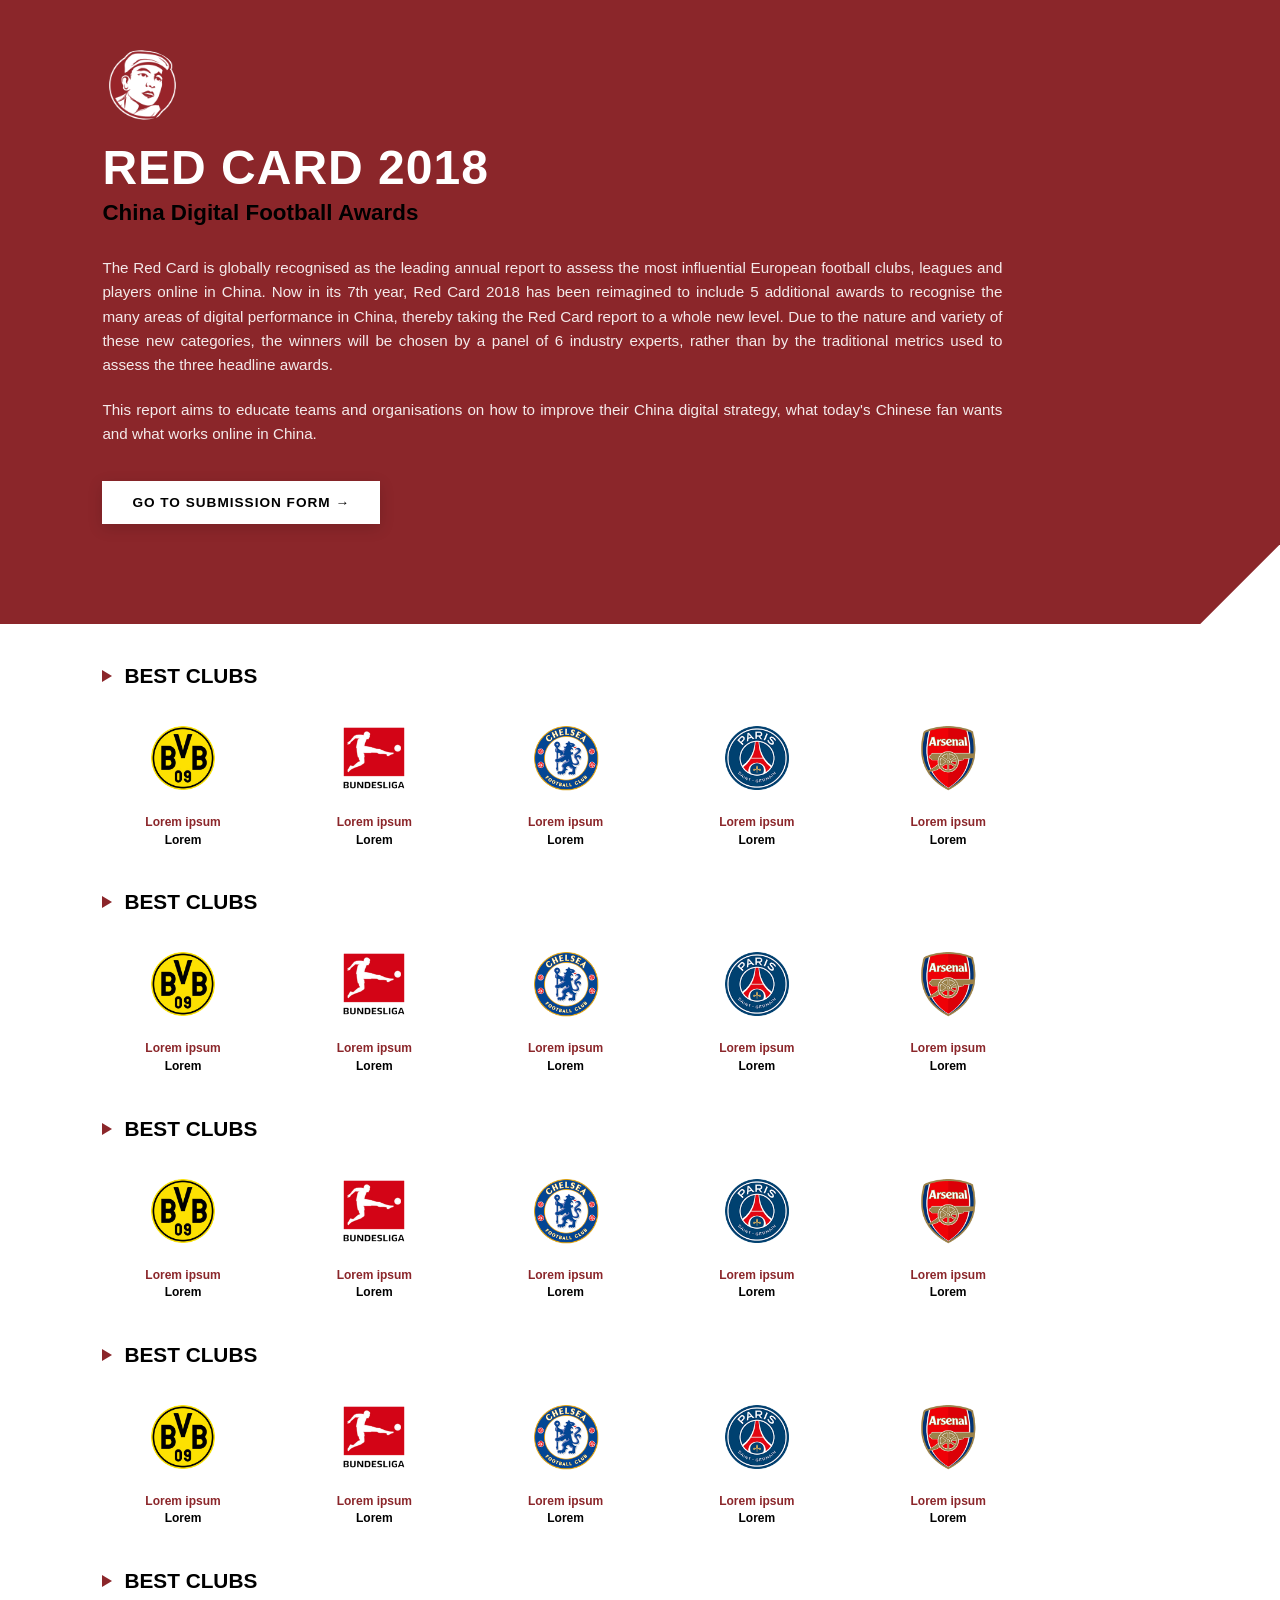
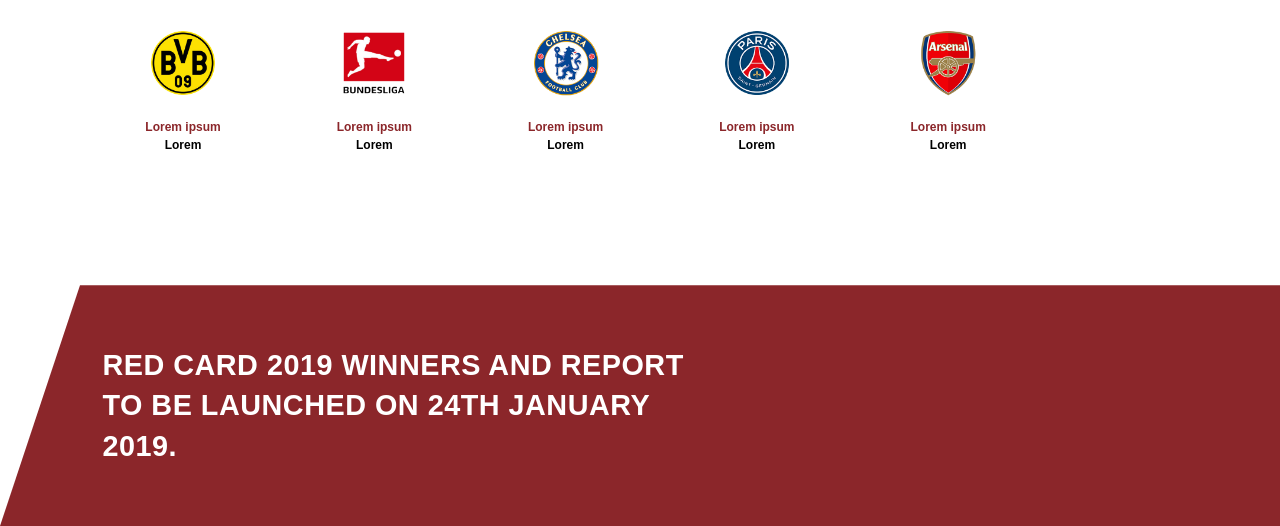
==== commit 77c2fe57: "Update index.html" ====
--- a/index.html
+++ b/index.html
@@ -6,13 +6,191 @@
     <title>Red Card 2018 - China Digital Football Awards</title>
     <!-- External CSS Link -->
     <link rel="stylesheet" href="style.css">
+    <style>
+        /* Base Reset */
+        body {
+            margin: 0;
+            padding: 0;
+            background-color: #ffffff;
+            font-family: sans-serif;
+        }
+
+        /* 1. Header Banner - Bottom-Right Cut Only */
+        .header-banner {
+            background-color: #8B262A !important;
+            color: #ffffff;
+            padding: 50px 8% 100px 8% !important;
+            position: relative;
+            clip-path: polygon(0 0, 100% 0, 100% calc(100% - 80px), calc(100% - 80px) 100%, 0 100%) !important;
+        }
+
+        .header-banner::after, .header-banner::before {
+            display: none !important;
+        }
+
+        .logo-container {
+            margin-bottom: 20px;
+        }
+
+        .main-avatar {
+            height: 70px;
+            display: block;
+        }
+
+        .header-banner h1 {
+            font-size: 3rem;
+            font-weight: 900;
+            margin: 10px 0 5px 0;
+            text-transform: uppercase;
+            letter-spacing: 1px;
+        }
+
+        .header-banner h2 {
+            font-size: 1.4rem;
+            color: #000000;
+            margin: 0 0 30px 0;
+            font-weight: bold;
+        }
+
+        .header-banner p {
+            font-size: 0.95rem;
+            line-height: 1.6;
+            margin-bottom: 20px;
+            max-width: 900px;
+            color: rgba(255, 255, 255, 0.9);
+        }
+
+        /* Go To Submission Form Button */
+        .form-link-btn {
+            display: inline-block;
+            margin-top: 15px;
+            padding: 14px 30px;
+            background-color: #ffffff !important;
+            color: #000000 !important;
+            text-decoration: none;
+            font-weight: bold;
+            text-transform: uppercase;
+            font-size: 0.85rem;
+            letter-spacing: 1px;
+            border-radius: 0px;
+            box-shadow: 0px 4px 15px rgba(0, 0, 0, 0.15);
+            transition: all 0.3s ease;
+        }
+        
+        .form-link-btn:hover {
+            background-color: #000000 !important;
+            color: #ffffff !important;
+        }
+
+        /* Grid Content Area */
+        .main-content {
+            padding: 40px 8%;
+        }
+
+        .category-section {
+            margin-bottom: 40px;
+        }
+
+        /* Clean Triangle Arrow */
+        .category-title {
+            font-size: 1.3rem;
+            color: #000000;
+            font-weight: bold;
+            text-transform: uppercase;
+            margin-bottom: 25px;
+            display: flex;
+            align-items: center;
+        }
+
+        .category-title::before {
+            content: '';
+            display: inline-block;
+            width: 0;
+            height: 0;
+            border-top: 6px solid transparent;
+            border-bottom: 6px solid transparent;
+            border-left: 10px solid #8B262A;
+            margin-right: 12px;
+        }
+
+        .clubs-grid {
+            display: flex;
+            flex-direction: row;
+            flex-wrap: wrap;
+            gap: 30px;
+        }
+
+        .grid-column {
+            width: 15%;
+            min-width: 120px;
+            text-align: center;
+        }
+
+        .club-logo-wrapper img {
+            height: 65px;
+            object-fit: contain;
+            margin-bottom: 10px;
+        }
+
+        .club-info p {
+            margin: 2px 0;
+            font-size: 0.75rem;
+        }
+
+        .lorem-red {
+            color: #8B262A;
+        }
+
+        .lorem-bold {
+            font-weight: bold;
+            color: #333333;
+        }
+
+        /* 2. Footer Banner - TOP-LEFT CUT FIXED */
+        .footer-banner {
+            background-color: #8B262A !important;
+            color: #ffffff;
+            padding: 60px 8% 60px 8% !important;
+            margin-top: 50px;
+            position: relative;
+            clip-path: polygon(80px 0, 100% 0, 100% 100%, 0 100%) !important;
+        }
+
+        .footer-banner::after, .footer-banner::before {
+            display: none !important;
+        }
+
+        .footer-banner h2 {
+            font-size: 1.8rem;
+            font-weight: 900;
+            line-height: 1.4;
+            max-width: 600px;
+            margin: 0;
+            text-transform: uppercase;
+            letter-spacing: 0.5px;
+        }
+
+        @media (max-width: 768px) {
+            .clubs-grid {
+                justify-content: center;
+            }
+            .grid-column {
+                width: 28%;
+            }
+            .header-banner h1 {
+                font-size: 2.2rem;
+            }
+            .footer-banner h2 {
+                font-size: 1.3rem;
+            }
+        }
+    </style>
 </head>
 <body>
 
     <!-- Header Block -->
     <header class="header-banner">
         <div class="logo-container">
-            <!-- Yahan path badal diya -->
             <img src="Images/logo.png" alt="Red Card Logo" class="main-avatar">
         </div>
         <h1>Red Card 2018</h1>
@@ -92,5 +270,5 @@
     </footer>
 
 </body>
-    </html>
-                                                                            
+                                                                                                                                                                                                              </html>
+                                                                                                                                                                                                              
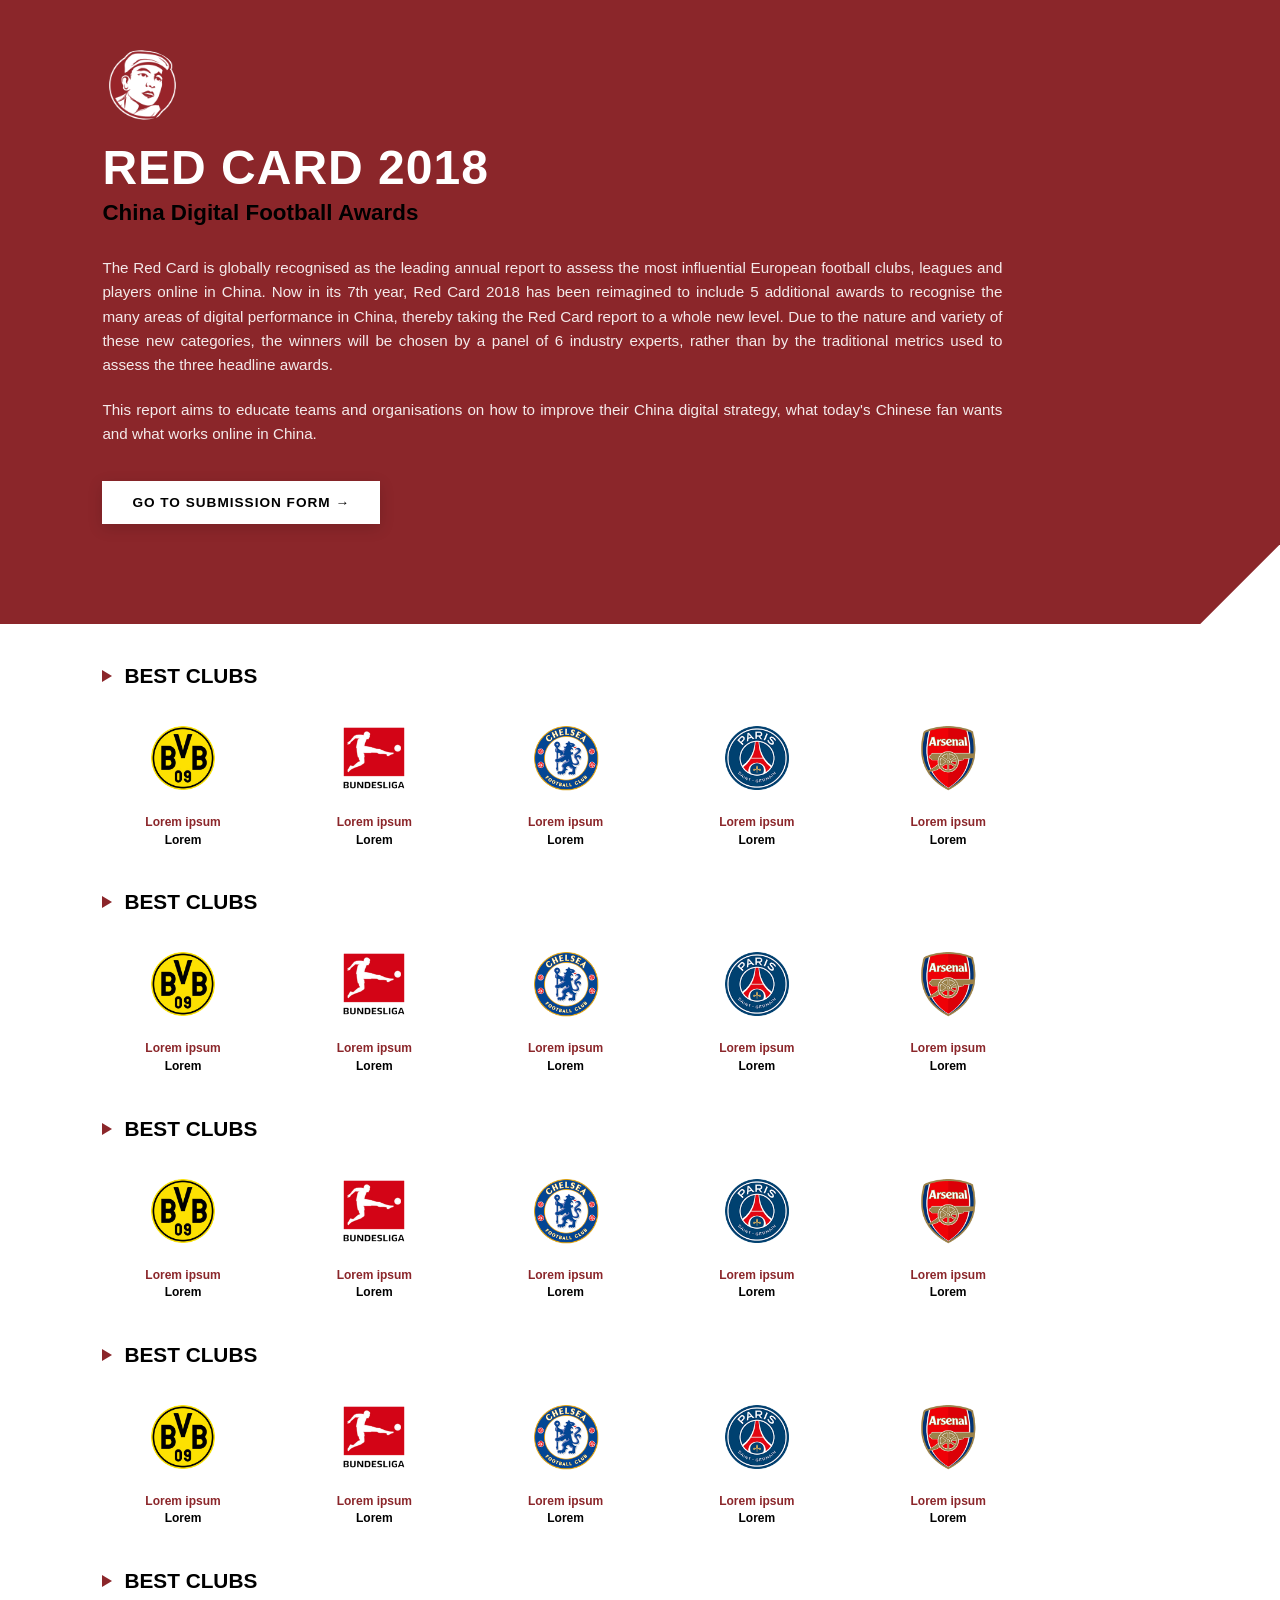
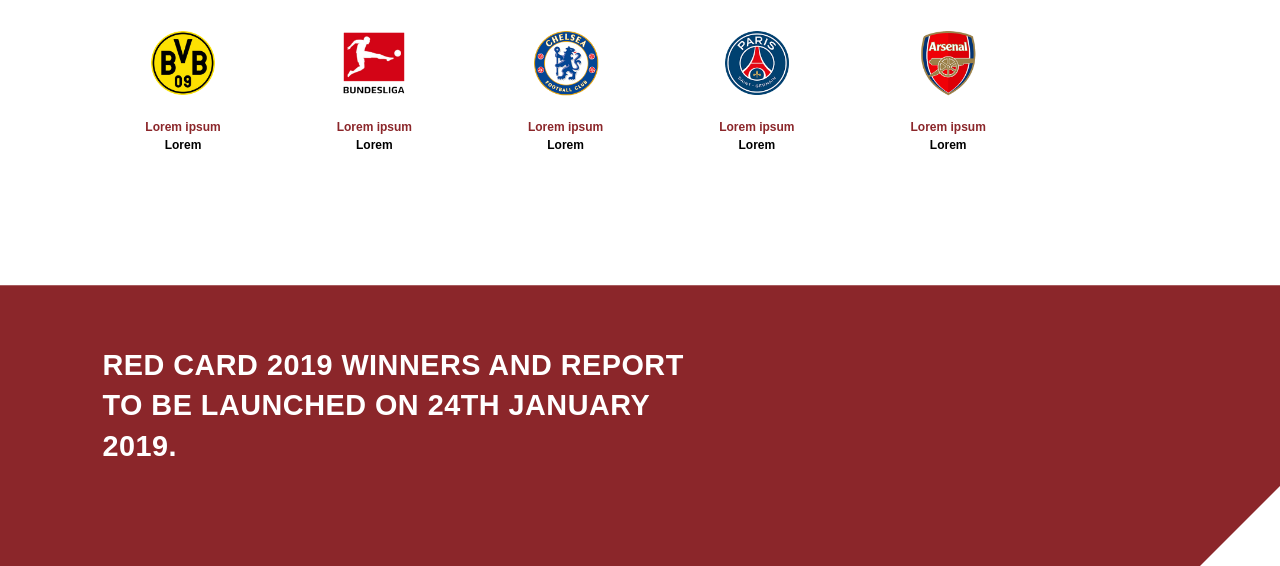
==== commit c3051648: "Update index.html" ====
--- a/index.html
+++ b/index.html
@@ -15,7 +15,7 @@
             font-family: sans-serif;
         }
 
-        /* 1. Header Banner - Bottom-Right Cut Only */
+        /* 1. Header Banner - Bottom-Right Cut */
         .header-banner {
             background-color: #8B262A !important;
             color: #ffffff;
@@ -146,14 +146,15 @@
             color: #333333;
         }
 
-        /* 2. Footer Banner - TOP-LEFT CUT FIXED */
+        /* 2. Footer Banner - Bottom-Right Cut (Yellow Arrow ke mutabiq fixed) */
         .footer-banner {
             background-color: #8B262A !important;
             color: #ffffff;
-            padding: 60px 8% 60px 8% !important;
+            padding: 60px 8% 100px 8% !important;
             margin-top: 50px;
             position: relative;
-            clip-path: polygon(80px 0, 100% 0, 100% 100%, 0 100%) !important;
+            /* Is line se footer ka cut bilkul header ki tarah right-bottom ho gaya hai */
+            clip-path: polygon(0 0, 100% 0, 100% calc(100% - 80px), calc(100% - 80px) 100%, 0 100%) !important;
         }
 
         .footer-banner::after, .footer-banner::before {
@@ -270,5 +271,4 @@
     </footer>
 
 </body>
-                                                                                                                                                                                                              </html>
-                                                                                                                                                                                                              
+</html>
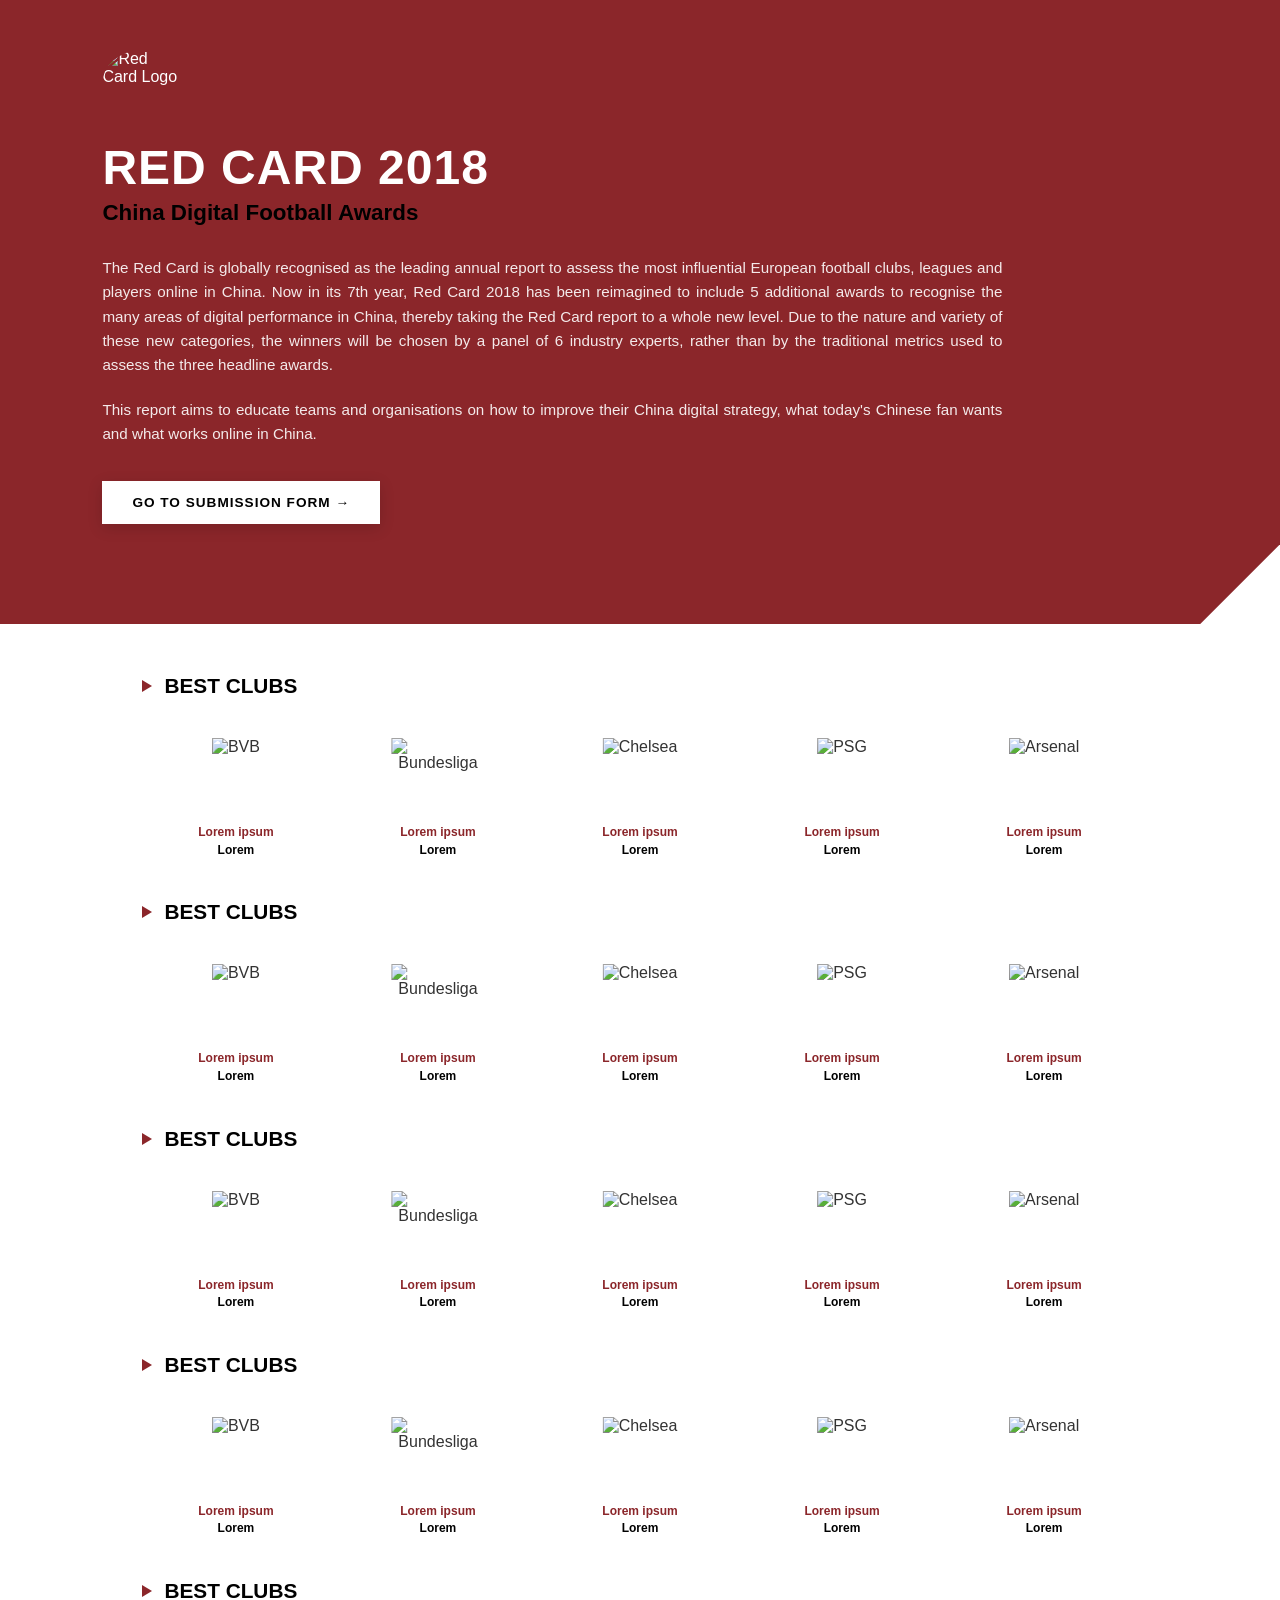
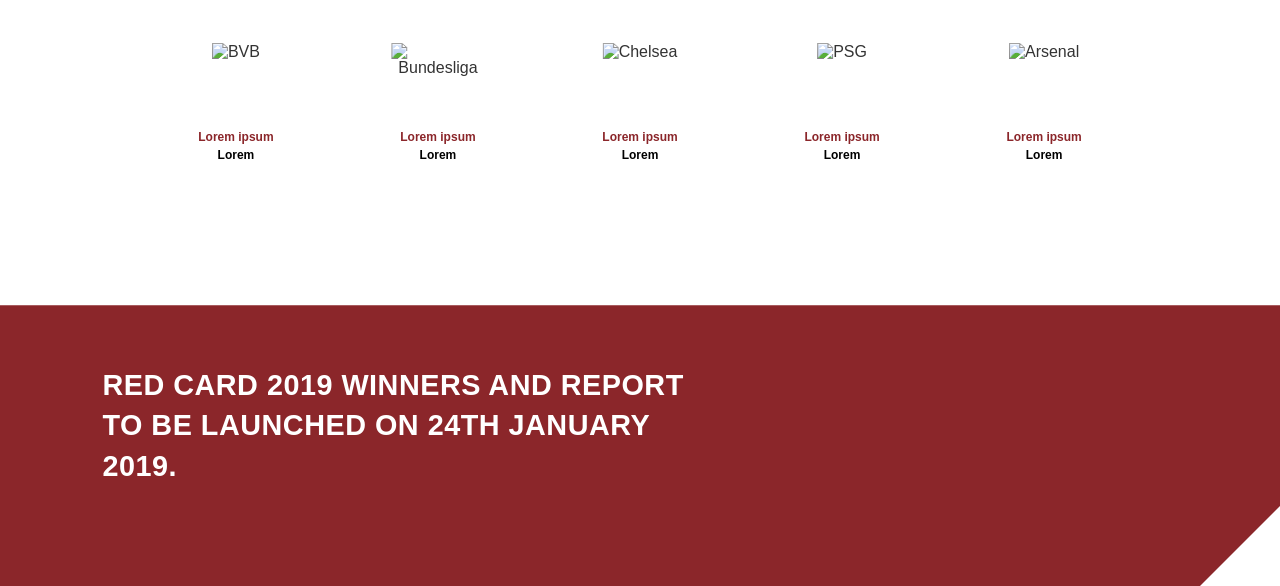
==== commit c5e00c22: "Update index.html" ====
--- a/index.html
+++ b/index.html
@@ -8,6 +8,10 @@
     <link rel="stylesheet" href="style.css">
     <style>
         /* Base Reset */
+        * {
+            box-sizing: border-box;
+        }
+
         body {
             margin: 0;
             padding: 0;
@@ -82,13 +86,16 @@
             color: #ffffff !important;
         }
 
-        /* Grid Content Area */
+        /* Grid Content Area - Perfectly Centered & Balanced Padding */
         .main-content {
-            padding: 40px 8%;
+            padding: 50px 8%;
+            max-width: 1200px;
+            margin: 0 auto;
         }
 
         .category-section {
             margin-bottom: 40px;
+            width: 100%;
         }
 
         /* Clean Triangle Arrow */
@@ -113,21 +120,23 @@
             margin-right: 12px;
         }
 
+        /* Equal Spacing Fix for Left and Right */
         .clubs-grid {
             display: flex;
             flex-direction: row;
-            flex-wrap: wrap;
-            gap: 30px;
+            justify-content: space-between;
+            align-items: center;
+            width: 100%;
+            gap: 15px;
         }
 
         .grid-column {
-            width: 15%;
-            min-width: 120px;
+            flex: 1;
             text-align: center;
         }
 
         .club-logo-wrapper img {
-            height: 65px;
+            height: 60px;
             object-fit: contain;
             margin-bottom: 10px;
         }
@@ -146,14 +155,13 @@
             color: #333333;
         }
 
-        /* 2. Footer Banner - Bottom-Right Cut (Yellow Arrow ke mutabiq fixed) */
+        /* Footer Banner */
         .footer-banner {
             background-color: #8B262A !important;
             color: #ffffff;
             padding: 60px 8% 100px 8% !important;
             margin-top: 50px;
             position: relative;
-            /* Is line se footer ka cut bilkul header ki tarah right-bottom ho gaya hai */
             clip-path: polygon(0 0, 100% 0, 100% calc(100% - 80px), calc(100% - 80px) 100%, 0 100%) !important;
         }
 
@@ -173,10 +181,12 @@
 
         @media (max-width: 768px) {
             .clubs-grid {
+                flex-wrap: wrap;
                 justify-content: center;
             }
             .grid-column {
-                width: 28%;
+                flex: 0 0 30%;
+                margin-bottom: 20px;
             }
             .header-banner h1 {
                 font-size: 2.2rem;
@@ -192,7 +202,7 @@
     <!-- Header Block -->
     <header class="header-banner">
         <div class="logo-container">
-            <img src="Images/logo.png" alt="Red Card Logo" class="main-avatar">
+            <img src="logo.png" alt="Red Card Logo" class="main-avatar">
         </div>
         <h1>Red Card 2018</h1>
         <h2>China Digital Football Awards</h2>
@@ -208,11 +218,11 @@
         <section class="category-section">
             <h3 class="category-title">Best Clubs</h3>
             <div class="clubs-grid">
-                <div class="grid-column"><div class="club-logo-wrapper"><img src="Images/1.png" alt="BVB"></div><div class="club-info"><p class="lorem-red">Lorem ipsum</p><p class="lorem-bold">Lorem</p></div></div>
-                <div class="grid-column"><div class="club-logo-wrapper"><img src="Images/2.png" alt="Bundesliga"></div><div class="club-info"><p class="lorem-red">Lorem ipsum</p><p class="lorem-bold">Lorem</p></div></div>
-                <div class="grid-column"><div class="club-logo-wrapper"><img src="Images/3.png" alt="Chelsea"></div><div class="club-info"><p class="lorem-red">Lorem ipsum</p><p class="lorem-bold">Lorem</p></div></div>
-                <div class="grid-column"><div class="club-logo-wrapper"><img src="Images/4.png" alt="PSG"></div><div class="club-info"><p class="lorem-red">Lorem ipsum</p><p class="lorem-bold">Lorem</p></div></div>
-                <div class="grid-column"><div class="club-logo-wrapper"><img src="Images/5.png" alt="Arsenal"></div><div class="club-info"><p class="lorem-red">Lorem ipsum</p><p class="lorem-bold">Lorem</p></div></div>
+                <div class="grid-column"><div class="club-logo-wrapper"><img src="1.png" alt="BVB"></div><div class="club-info"><p class="lorem-red">Lorem ipsum</p><p class="lorem-bold">Lorem</p></div></div>
+                <div class="grid-column"><div class="club-logo-wrapper"><img src="2.png" alt="Bundesliga"></div><div class="club-info"><p class="lorem-red">Lorem ipsum</p><p class="lorem-bold">Lorem</p></div></div>
+                <div class="grid-column"><div class="club-logo-wrapper"><img src="3.png" alt="Chelsea"></div><div class="club-info"><p class="lorem-red">Lorem ipsum</p><p class="lorem-bold">Lorem</p></div></div>
+                <div class="grid-column"><div class="club-logo-wrapper"><img src="4.png" alt="PSG"></div><div class="club-info"><p class="lorem-red">Lorem ipsum</p><p class="lorem-bold">Lorem</p></div></div>
+                <div class="grid-column"><div class="club-logo-wrapper"><img src="5.png" alt="Arsenal"></div><div class="club-info"><p class="lorem-red">Lorem ipsum</p><p class="lorem-bold">Lorem</p></div></div>
             </div>
         </section>
 
@@ -220,11 +230,11 @@
         <section class="category-section">
             <h3 class="category-title">Best Clubs</h3>
             <div class="clubs-grid">
-                <div class="grid-column"><div class="club-logo-wrapper"><img src="Images/1.png" alt="BVB"></div><div class="club-info"><p class="lorem-red">Lorem ipsum</p><p class="lorem-bold">Lorem</p></div></div>
-                <div class="grid-column"><div class="club-logo-wrapper"><img src="Images/2.png" alt="Bundesliga"></div><div class="club-info"><p class="lorem-red">Lorem ipsum</p><p class="lorem-bold">Lorem</p></div></div>
-                <div class="grid-column"><div class="club-logo-wrapper"><img src="Images/3.png" alt="Chelsea"></div><div class="club-info"><p class="lorem-red">Lorem ipsum</p><p class="lorem-bold">Lorem</p></div></div>
-                <div class="grid-column"><div class="club-logo-wrapper"><img src="Images/4.png" alt="PSG"></div><div class="club-info"><p class="lorem-red">Lorem ipsum</p><p class="lorem-bold">Lorem</p></div></div>
-                <div class="grid-column"><div class="club-logo-wrapper"><img src="Images/5.png" alt="Arsenal"></div><div class="club-info"><p class="lorem-red">Lorem ipsum</p><p class="lorem-bold">Lorem</p></div></div>
+                <div class="grid-column"><div class="club-logo-wrapper"><img src="1.png" alt="BVB"></div><div class="club-info"><p class="lorem-red">Lorem ipsum</p><p class="lorem-bold">Lorem</p></div></div>
+                <div class="grid-column"><div class="club-logo-wrapper"><img src="2.png" alt="Bundesliga"></div><div class="club-info"><p class="lorem-red">Lorem ipsum</p><p class="lorem-bold">Lorem</p></div></div>
+                <div class="grid-column"><div class="club-logo-wrapper"><img src="3.png" alt="Chelsea"></div><div class="club-info"><p class="lorem-red">Lorem ipsum</p><p class="lorem-bold">Lorem</p></div></div>
+                <div class="grid-column"><div class="club-logo-wrapper"><img src="4.png" alt="PSG"></div><div class="club-info"><p class="lorem-red">Lorem ipsum</p><p class="lorem-bold">Lorem</p></div></div>
+                <div class="grid-column"><div class="club-logo-wrapper"><img src="5.png" alt="Arsenal"></div><div class="club-info"><p class="lorem-red">Lorem ipsum</p><p class="lorem-bold">Lorem</p></div></div>
             </div>
         </section>
 
@@ -232,11 +242,11 @@
         <section class="category-section">
             <h3 class="category-title">Best Clubs</h3>
             <div class="clubs-grid">
-                <div class="grid-column"><div class="club-logo-wrapper"><img src="Images/1.png" alt="BVB"></div><div class="club-info"><p class="lorem-red">Lorem ipsum</p><p class="lorem-bold">Lorem</p></div></div>
-                <div class="grid-column"><div class="club-logo-wrapper"><img src="Images/2.png" alt="Bundesliga"></div><div class="club-info"><p class="lorem-red">Lorem ipsum</p><p class="lorem-bold">Lorem</p></div></div>
-                <div class="grid-column"><div class="club-logo-wrapper"><img src="Images/3.png" alt="Chelsea"></div><div class="club-info"><p class="lorem-red">Lorem ipsum</p><p class="lorem-bold">Lorem</p></div></div>
-                <div class="grid-column"><div class="club-logo-wrapper"><img src="Images/4.png" alt="PSG"></div><div class="club-info"><p class="lorem-red">Lorem ipsum</p><p class="lorem-bold">Lorem</p></div></div>
-                <div class="grid-column"><div class="club-logo-wrapper"><img src="Images/5.png" alt="Arsenal"></div><div class="club-info"><p class="lorem-red">Lorem ipsum</p><p class="lorem-bold">Lorem</p></div></div>
+                <div class="grid-column"><div class="club-logo-wrapper"><img src="1.png" alt="BVB"></div><div class="club-info"><p class="lorem-red">Lorem ipsum</p><p class="lorem-bold">Lorem</p></div></div>
+                <div class="grid-column"><div class="club-logo-wrapper"><img src="2.png" alt="Bundesliga"></div><div class="club-info"><p class="lorem-red">Lorem ipsum</p><p class="lorem-bold">Lorem</p></div></div>
+                <div class="grid-column"><div class="club-logo-wrapper"><img src="3.png" alt="Chelsea"></div><div class="club-info"><p class="lorem-red">Lorem ipsum</p><p class="lorem-bold">Lorem</p></div></div>
+                <div class="grid-column"><div class="club-logo-wrapper"><img src="4.png" alt="PSG"></div><div class="club-info"><p class="lorem-red">Lorem ipsum</p><p class="lorem-bold">Lorem</p></div></div>
+                <div class="grid-column"><div class="club-logo-wrapper"><img src="5.png" alt="Arsenal"></div><div class="club-info"><p class="lorem-red">Lorem ipsum</p><p class="lorem-bold">Lorem</p></div></div>
             </div>
         </section>
 
@@ -244,11 +254,11 @@
         <section class="category-section">
             <h3 class="category-title">Best Clubs</h3>
             <div class="clubs-grid">
-                <div class="grid-column"><div class="club-logo-wrapper"><img src="Images/1.png" alt="BVB"></div><div class="club-info"><p class="lorem-red">Lorem ipsum</p><p class="lorem-bold">Lorem</p></div></div>
-                <div class="grid-column"><div class="club-logo-wrapper"><img src="Images/2.png" alt="Bundesliga"></div><div class="club-info"><p class="lorem-red">Lorem ipsum</p><p class="lorem-bold">Lorem</p></div></div>
-                <div class="grid-column"><div class="club-logo-wrapper"><img src="Images/3.png" alt="Chelsea"></div><div class="club-info"><p class="lorem-red">Lorem ipsum</p><p class="lorem-bold">Lorem</p></div></div>
-                <div class="grid-column"><div class="club-logo-wrapper"><img src="Images/4.png" alt="PSG"></div><div class="club-info"><p class="lorem-red">Lorem ipsum</p><p class="lorem-bold">Lorem</p></div></div>
-                <div class="grid-column"><div class="club-logo-wrapper"><img src="Images/5.png" alt="Arsenal"></div><div class="club-info"><p class="lorem-red">Lorem ipsum</p><p class="lorem-bold">Lorem</p></div></div>
+                <div class="grid-column"><div class="club-logo-wrapper"><img src="1.png" alt="BVB"></div><div class="club-info"><p class="lorem-red">Lorem ipsum</p><p class="lorem-bold">Lorem</p></div></div>
+                <div class="grid-column"><div class="club-logo-wrapper"><img src="2.png" alt="Bundesliga"></div><div class="club-info"><p class="lorem-red">Lorem ipsum</p><p class="lorem-bold">Lorem</p></div></div>
+                <div class="grid-column"><div class="club-logo-wrapper"><img src="3.png" alt="Chelsea"></div><div class="club-info"><p class="lorem-red">Lorem ipsum</p><p class="lorem-bold">Lorem</p></div></div>
+                <div class="grid-column"><div class="club-logo-wrapper"><img src="4.png" alt="PSG"></div><div class="club-info"><p class="lorem-red">Lorem ipsum</p><p class="lorem-bold">Lorem</p></div></div>
+                <div class="grid-column"><div class="club-logo-wrapper"><img src="5.png" alt="Arsenal"></div><div class="club-info"><p class="lorem-red">Lorem ipsum</p><p class="lorem-bold">Lorem</p></div></div>
             </div>
         </section>
 
@@ -256,11 +266,11 @@
         <section class="category-section">
             <h3 class="category-title">Best Clubs</h3>
             <div class="clubs-grid">
-                <div class="grid-column"><div class="club-logo-wrapper"><img src="Images/1.png" alt="BVB"></div><div class="club-info"><p class="lorem-red">Lorem ipsum</p><p class="lorem-bold">Lorem</p></div></div>
-                <div class="grid-column"><div class="club-logo-wrapper"><img src="Images/2.png" alt="Bundesliga"></div><div class="club-info"><p class="lorem-red">Lorem ipsum</p><p class="lorem-bold">Lorem</p></div></div>
-                <div class="grid-column"><div class="club-logo-wrapper"><img src="Images/3.png" alt="Chelsea"></div><div class="club-info"><p class="lorem-red">Lorem ipsum</p><p class="lorem-bold">Lorem</p></div></div>
-                <div class="grid-column"><div class="club-logo-wrapper"><img src="Images/4.png" alt="PSG"></div><div class="club-info"><p class="lorem-red">Lorem ipsum</p><p class="lorem-bold">Lorem</p></div></div>
-                <div class="grid-column"><div class="club-logo-wrapper"><img src="Images/5.png" alt="Arsenal"></div><div class="club-info"><p class="lorem-red">Lorem ipsum</p><p class="lorem-bold">Lorem</p></div></div>
+                <div class="grid-column"><div class="club-logo-wrapper"><img src="1.png" alt="BVB"></div><div class="club-info"><p class="lorem-red">Lorem ipsum</p><p class="lorem-bold">Lorem</p></div></div>
+                <div class="grid-column"><div class="club-logo-wrapper"><img src="2.png" alt="Bundesliga"></div><div class="club-info"><p class="lorem-red">Lorem ipsum</p><p class="lorem-bold">Lorem</p></div></div>
+                <div class="grid-column"><div class="club-logo-wrapper"><img src="3.png" alt="Chelsea"></div><div class="club-info"><p class="lorem-red">Lorem ipsum</p><p class="lorem-bold">Lorem</p></div></div>
+                <div class="grid-column"><div class="club-logo-wrapper"><img src="4.png" alt="PSG"></div><div class="club-info"><p class="lorem-red">Lorem ipsum</p><p class="lorem-bold">Lorem</p></div></div>
+                <div class="grid-column"><div class="club-logo-wrapper"><img src="5.png" alt="Arsenal"></div><div class="club-info"><p class="lorem-red">Lorem ipsum</p><p class="lorem-bold">Lorem</p></div></div>
             </div>
         </section>
     </main>
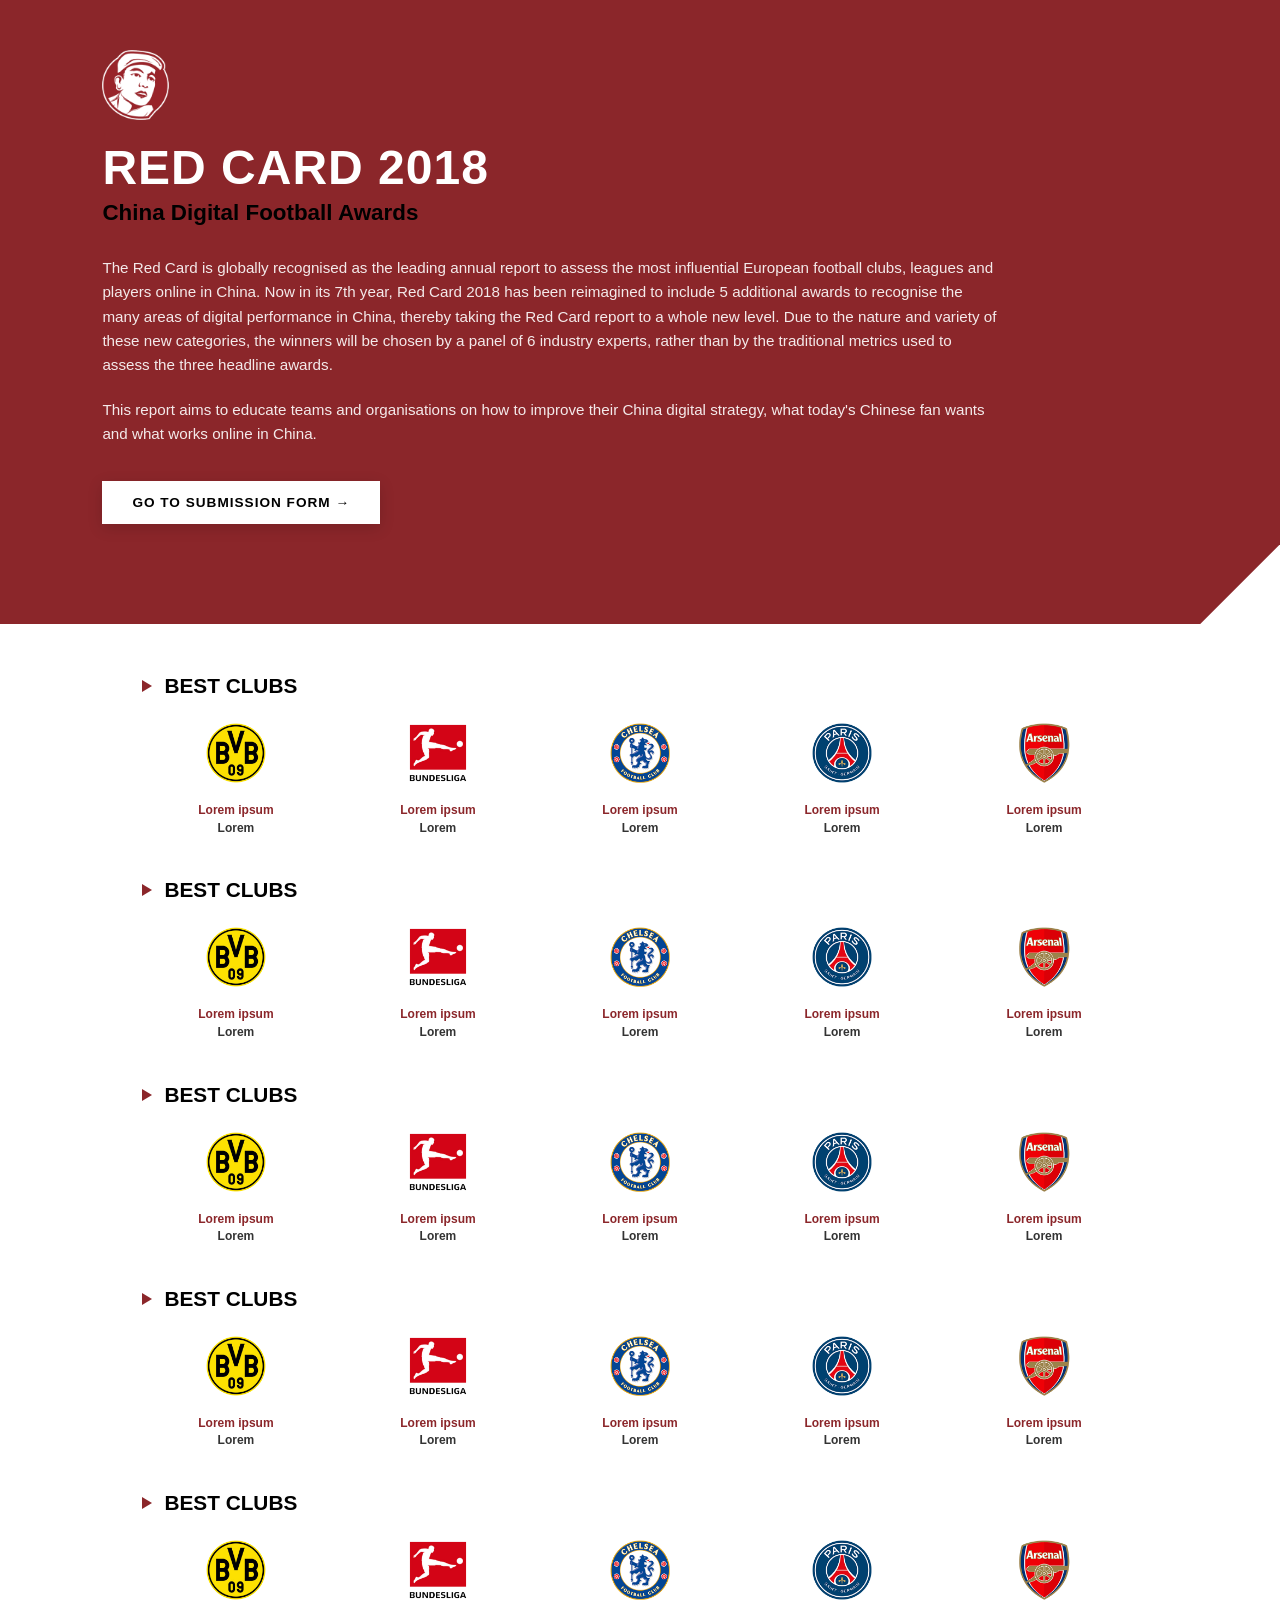
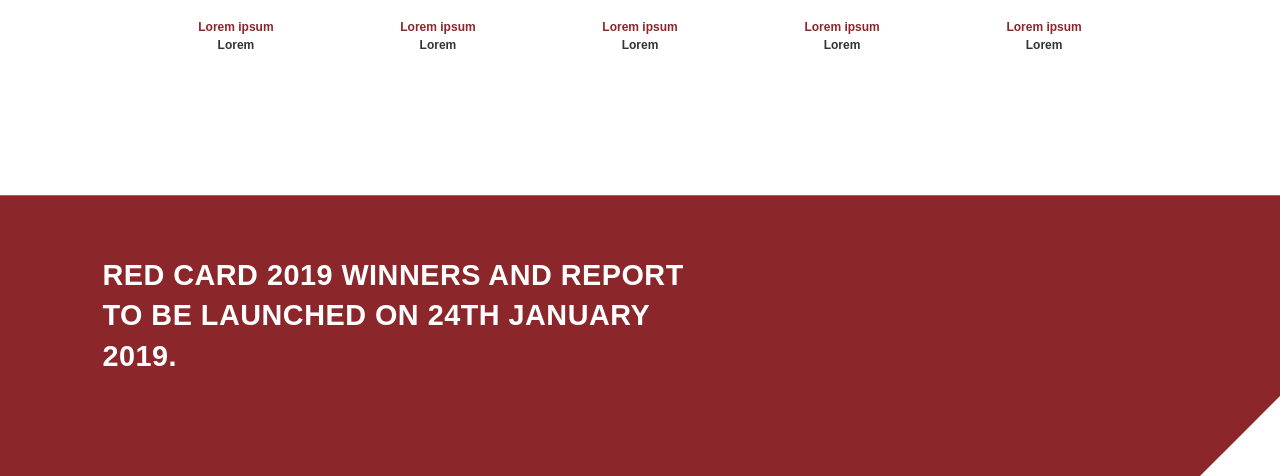
==== commit 4da2ed38: "Update index.html" ====
--- a/index.html
+++ b/index.html
@@ -7,7 +7,6 @@
     <!-- External CSS Link -->
     <link rel="stylesheet" href="style.css">
     <style>
-        /* Base Reset */
         * {
             box-sizing: border-box;
         }
@@ -39,6 +38,7 @@
         .main-avatar {
             height: 70px;
             display: block;
+            object-fit: contain;
         }
 
         .header-banner h1 {
@@ -86,7 +86,7 @@
             color: #ffffff !important;
         }
 
-        /* Grid Content Area - Perfectly Centered & Balanced Padding */
+        /* Grid Content Area - Balanced Padding */
         .main-content {
             padding: 50px 8%;
             max-width: 1200px;
@@ -202,7 +202,7 @@
     <!-- Header Block -->
     <header class="header-banner">
         <div class="logo-container">
-            <img src="logo.png" alt="Red Card Logo" class="main-avatar">
+            <img src="Images/logo.png" alt="Red Card Logo" class="main-avatar">
         </div>
         <h1>Red Card 2018</h1>
         <h2>China Digital Football Awards</h2>
@@ -218,11 +218,11 @@
         <section class="category-section">
             <h3 class="category-title">Best Clubs</h3>
             <div class="clubs-grid">
-                <div class="grid-column"><div class="club-logo-wrapper"><img src="1.png" alt="BVB"></div><div class="club-info"><p class="lorem-red">Lorem ipsum</p><p class="lorem-bold">Lorem</p></div></div>
-                <div class="grid-column"><div class="club-logo-wrapper"><img src="2.png" alt="Bundesliga"></div><div class="club-info"><p class="lorem-red">Lorem ipsum</p><p class="lorem-bold">Lorem</p></div></div>
-                <div class="grid-column"><div class="club-logo-wrapper"><img src="3.png" alt="Chelsea"></div><div class="club-info"><p class="lorem-red">Lorem ipsum</p><p class="lorem-bold">Lorem</p></div></div>
-                <div class="grid-column"><div class="club-logo-wrapper"><img src="4.png" alt="PSG"></div><div class="club-info"><p class="lorem-red">Lorem ipsum</p><p class="lorem-bold">Lorem</p></div></div>
-                <div class="grid-column"><div class="club-logo-wrapper"><img src="5.png" alt="Arsenal"></div><div class="club-info"><p class="lorem-red">Lorem ipsum</p><p class="lorem-bold">Lorem</p></div></div>
+                <div class="grid-column"><div class="club-logo-wrapper"><img src="Images/1.png" alt="BVB"></div><div class="club-info"><p class="lorem-red">Lorem ipsum</p><p class="lorem-bold">Lorem</p></div></div>
+                <div class="grid-column"><div class="club-logo-wrapper"><img src="Images/2.png" alt="Bundesliga"></div><div class="club-info"><p class="lorem-red">Lorem ipsum</p><p class="lorem-bold">Lorem</p></div></div>
+                <div class="grid-column"><div class="club-logo-wrapper"><img src="Images/3.png" alt="Chelsea"></div><div class="club-info"><p class="lorem-red">Lorem ipsum</p><p class="lorem-bold">Lorem</p></div></div>
+                <div class="grid-column"><div class="club-logo-wrapper"><img src="Images/4.png" alt="PSG"></div><div class="club-info"><p class="lorem-red">Lorem ipsum</p><p class="lorem-bold">Lorem</p></div></div>
+                <div class="grid-column"><div class="club-logo-wrapper"><img src="Images/5.png" alt="Arsenal"></div><div class="club-info"><p class="lorem-red">Lorem ipsum</p><p class="lorem-bold">Lorem</p></div></div>
             </div>
         </section>
 
@@ -230,11 +230,11 @@
         <section class="category-section">
             <h3 class="category-title">Best Clubs</h3>
             <div class="clubs-grid">
-                <div class="grid-column"><div class="club-logo-wrapper"><img src="1.png" alt="BVB"></div><div class="club-info"><p class="lorem-red">Lorem ipsum</p><p class="lorem-bold">Lorem</p></div></div>
-                <div class="grid-column"><div class="club-logo-wrapper"><img src="2.png" alt="Bundesliga"></div><div class="club-info"><p class="lorem-red">Lorem ipsum</p><p class="lorem-bold">Lorem</p></div></div>
-                <div class="grid-column"><div class="club-logo-wrapper"><img src="3.png" alt="Chelsea"></div><div class="club-info"><p class="lorem-red">Lorem ipsum</p><p class="lorem-bold">Lorem</p></div></div>
-                <div class="grid-column"><div class="club-logo-wrapper"><img src="4.png" alt="PSG"></div><div class="club-info"><p class="lorem-red">Lorem ipsum</p><p class="lorem-bold">Lorem</p></div></div>
-                <div class="grid-column"><div class="club-logo-wrapper"><img src="5.png" alt="Arsenal"></div><div class="club-info"><p class="lorem-red">Lorem ipsum</p><p class="lorem-bold">Lorem</p></div></div>
+                <div class="grid-column"><div class="club-logo-wrapper"><img src="Images/1.png" alt="BVB"></div><div class="club-info"><p class="lorem-red">Lorem ipsum</p><p class="lorem-bold">Lorem</p></div></div>
+                <div class="grid-column"><div class="club-logo-wrapper"><img src="Images/2.png" alt="Bundesliga"></div><div class="club-info"><p class="lorem-red">Lorem ipsum</p><p class="lorem-bold">Lorem</p></div></div>
+                <div class="grid-column"><div class="club-logo-wrapper"><img src="Images/3.png" alt="Chelsea"></div><div class="club-info"><p class="lorem-red">Lorem ipsum</p><p class="lorem-bold">Lorem</p></div></div>
+                <div class="grid-column"><div class="club-logo-wrapper"><img src="Images/4.png" alt="PSG"></div><div class="club-info"><p class="lorem-red">Lorem ipsum</p><p class="lorem-bold">Lorem</p></div></div>
+                <div class="grid-column"><div class="club-logo-wrapper"><img src="Images/5.png" alt="Arsenal"></div><div class="club-info"><p class="lorem-red">Lorem ipsum</p><p class="lorem-bold">Lorem</p></div></div>
             </div>
         </section>
 
@@ -242,11 +242,11 @@
         <section class="category-section">
             <h3 class="category-title">Best Clubs</h3>
             <div class="clubs-grid">
-                <div class="grid-column"><div class="club-logo-wrapper"><img src="1.png" alt="BVB"></div><div class="club-info"><p class="lorem-red">Lorem ipsum</p><p class="lorem-bold">Lorem</p></div></div>
-                <div class="grid-column"><div class="club-logo-wrapper"><img src="2.png" alt="Bundesliga"></div><div class="club-info"><p class="lorem-red">Lorem ipsum</p><p class="lorem-bold">Lorem</p></div></div>
-                <div class="grid-column"><div class="club-logo-wrapper"><img src="3.png" alt="Chelsea"></div><div class="club-info"><p class="lorem-red">Lorem ipsum</p><p class="lorem-bold">Lorem</p></div></div>
-                <div class="grid-column"><div class="club-logo-wrapper"><img src="4.png" alt="PSG"></div><div class="club-info"><p class="lorem-red">Lorem ipsum</p><p class="lorem-bold">Lorem</p></div></div>
-                <div class="grid-column"><div class="club-logo-wrapper"><img src="5.png" alt="Arsenal"></div><div class="club-info"><p class="lorem-red">Lorem ipsum</p><p class="lorem-bold">Lorem</p></div></div>
+                <div class="grid-column"><div class="club-logo-wrapper"><img src="Images/1.png" alt="BVB"></div><div class="club-info"><p class="lorem-red">Lorem ipsum</p><p class="lorem-bold">Lorem</p></div></div>
+                <div class="grid-column"><div class="club-logo-wrapper"><img src="Images/2.png" alt="Bundesliga"></div><div class="club-info"><p class="lorem-red">Lorem ipsum</p><p class="lorem-bold">Lorem</p></div></div>
+                <div class="grid-column"><div class="club-logo-wrapper"><img src="Images/3.png" alt="Chelsea"></div><div class="club-info"><p class="lorem-red">Lorem ipsum</p><p class="lorem-bold">Lorem</p></div></div>
+                <div class="grid-column"><div class="club-logo-wrapper"><img src="Images/4.png" alt="PSG"></div><div class="club-info"><p class="lorem-red">Lorem ipsum</p><p class="lorem-bold">Lorem</p></div></div>
+                <div class="grid-column"><div class="club-logo-wrapper"><img src="Images/5.png" alt="Arsenal"></div><div class="club-info"><p class="lorem-red">Lorem ipsum</p><p class="lorem-bold">Lorem</p></div></div>
             </div>
         </section>
 
@@ -254,11 +254,11 @@
         <section class="category-section">
             <h3 class="category-title">Best Clubs</h3>
             <div class="clubs-grid">
-                <div class="grid-column"><div class="club-logo-wrapper"><img src="1.png" alt="BVB"></div><div class="club-info"><p class="lorem-red">Lorem ipsum</p><p class="lorem-bold">Lorem</p></div></div>
-                <div class="grid-column"><div class="club-logo-wrapper"><img src="2.png" alt="Bundesliga"></div><div class="club-info"><p class="lorem-red">Lorem ipsum</p><p class="lorem-bold">Lorem</p></div></div>
-                <div class="grid-column"><div class="club-logo-wrapper"><img src="3.png" alt="Chelsea"></div><div class="club-info"><p class="lorem-red">Lorem ipsum</p><p class="lorem-bold">Lorem</p></div></div>
-                <div class="grid-column"><div class="club-logo-wrapper"><img src="4.png" alt="PSG"></div><div class="club-info"><p class="lorem-red">Lorem ipsum</p><p class="lorem-bold">Lorem</p></div></div>
-                <div class="grid-column"><div class="club-logo-wrapper"><img src="5.png" alt="Arsenal"></div><div class="club-info"><p class="lorem-red">Lorem ipsum</p><p class="lorem-bold">Lorem</p></div></div>
+                <div class="grid-column"><div class="club-logo-wrapper"><img src="Images/1.png" alt="BVB"></div><div class="club-info"><p class="lorem-red">Lorem ipsum</p><p class="lorem-bold">Lorem</p></div></div>
+                <div class="grid-column"><div class="club-logo-wrapper"><img src="Images/2.png" alt="Bundesliga"></div><div class="club-info"><p class="lorem-red">Lorem ipsum</p><p class="lorem-bold">Lorem</p></div></div>
+                <div class="grid-column"><div class="club-logo-wrapper"><img src="Images/3.png" alt="Chelsea"></div><div class="club-info"><p class="lorem-red">Lorem ipsum</p><p class="lorem-bold">Lorem</p></div></div>
+                <div class="grid-column"><div class="club-logo-wrapper"><img src="Images/4.png" alt="PSG"></div><div class="club-info"><p class="lorem-red">Lorem ipsum</p><p class="lorem-bold">Lorem</p></div></div>
+                <div class="grid-column"><div class="club-logo-wrapper"><img src="Images/5.png" alt="Arsenal"></div><div class="club-info"><p class="lorem-red">Lorem ipsum</p><p class="lorem-bold">Lorem</p></div></div>
             </div>
         </section>
 
@@ -266,11 +266,11 @@
         <section class="category-section">
             <h3 class="category-title">Best Clubs</h3>
             <div class="clubs-grid">
-                <div class="grid-column"><div class="club-logo-wrapper"><img src="1.png" alt="BVB"></div><div class="club-info"><p class="lorem-red">Lorem ipsum</p><p class="lorem-bold">Lorem</p></div></div>
-                <div class="grid-column"><div class="club-logo-wrapper"><img src="2.png" alt="Bundesliga"></div><div class="club-info"><p class="lorem-red">Lorem ipsum</p><p class="lorem-bold">Lorem</p></div></div>
-                <div class="grid-column"><div class="club-logo-wrapper"><img src="3.png" alt="Chelsea"></div><div class="club-info"><p class="lorem-red">Lorem ipsum</p><p class="lorem-bold">Lorem</p></div></div>
-                <div class="grid-column"><div class="club-logo-wrapper"><img src="4.png" alt="PSG"></div><div class="club-info"><p class="lorem-red">Lorem ipsum</p><p class="lorem-bold">Lorem</p></div></div>
-                <div class="grid-column"><div class="club-logo-wrapper"><img src="5.png" alt="Arsenal"></div><div class="club-info"><p class="lorem-red">Lorem ipsum</p><p class="lorem-bold">Lorem</p></div></div>
+                <div class="grid-column"><div class="club-logo-wrapper"><img src="Images/1.png" alt="BVB"></div><div class="club-info"><p class="lorem-red">Lorem ipsum</p><p class="lorem-bold">Lorem</p></div></div>
+                <div class="grid-column"><div class="club-logo-wrapper"><img src="Images/2.png" alt="Bundesliga"></div><div class="club-info"><p class="lorem-red">Lorem ipsum</p><p class="lorem-bold">Lorem</p></div></div>
+                <div class="grid-column"><div class="club-logo-wrapper"><img src="Images/3.png" alt="Chelsea"></div><div class="club-info"><p class="lorem-red">Lorem ipsum</p><p class="lorem-bold">Lorem</p></div></div>
+                <div class="grid-column"><div class="club-logo-wrapper"><img src="Images/4.png" alt="PSG"></div><div class="club-info"><p class="lorem-red">Lorem ipsum</p><p class="lorem-bold">Lorem</p></div></div>
+                <div class="grid-column"><div class="club-logo-wrapper"><img src="Images/5.png" alt="Arsenal"></div><div class="club-info"><p class="lorem-red">Lorem ipsum</p><p class="lorem-bold">Lorem</p></div></div>
             </div>
         </section>
     </main>
--- a/style.css
+++ b/style.css
@@ -16,52 +16,57 @@
 .header-banner {
     background-color: #8B262A;
     color: #ffffff;
-    padding: 40px 10% 80px 10%;
+    padding: 50px 8% 100px 8%;
     position: relative;
-    clip-path: polygon(0 0, 100% 0, 100% 80%, 93% 100%, 0 100%);
+    clip-path: polygon(0 0, 100% 0, 100% calc(100% - 80px), calc(100% - 80px) 100%, 0 100%);
 }
 
 .logo-container {
-    margin-bottom: 25px;
-}
-
+    margin-bottom: 20px;
+}
+
+/* Logo image fix - properly visible without clipping */
 .main-avatar {
-    width: 80px;
-    height: 80px;
+    height: 60px;
+    width: auto;
+    display: block;
     object-fit: contain;
-    border-radius: 50%;
 }
 
 .header-banner h1 {
-    font-size: 2.5rem;
+    font-size: 3rem;
     font-weight: 900;
     letter-spacing: 1px;
     text-transform: uppercase;
-    margin-bottom: 2px;
+    margin-bottom: 5px;
 }
 
 .header-banner h2 {
     font-size: 1.3rem;
     font-weight: 700;
-    margin-bottom: 30px;
-    color: #111111;
+    margin-bottom: 25px;
+    color: #000000;
 }
 
 .header-banner p {
     font-size: 0.95rem;
     line-height: 1.6;
     margin-bottom: 18px;
-    max-width: 95%;
+    max-width: 900px;
     font-weight: 300;
-    text-align: justify;
-}
-
+    color: rgba(255, 255, 255, 0.9);
+}
+
+/* Equal Left and Right Alignment Container */
 .main-content {
-    padding: 50px 10%;
+    padding: 50px 8%;
+    max-width: 1200px;
+    margin: 0 auto;
 }
 
 .category-section {
-    margin-bottom: 45px;
+    margin-bottom: 40px;
+    width: 100%;
 }
 
 .category-title {
@@ -69,7 +74,7 @@
     font-weight: 800;
     text-transform: uppercase;
     color: #000000;
-    margin-bottom: 30px;
+    margin-bottom: 25px;
     display: flex;
     align-items: center;
 }
@@ -80,40 +85,37 @@
     width: 0;
     height: 0;
     border-style: solid;
-    border-width: 8px 0 8px 12px;
+    border-width: 6px 0 6px 10px;
     border-color: transparent transparent transparent #8B262A;
-    margin-right: 10px;
-}
-
-/* 5 Column Table Grid Structure */
+    margin-right: 12px;
+}
+
+/* Flexbox Grid Fix for Equal Spacing on Left and Right */
 .clubs-grid {
-    display: table;
-    width: 100%;
-    table-layout: fixed;
-    border-collapse: separate;
-    border-spacing: 20px 0;
+    display: flex;
+    flex-direction: row;
+    justify-content: space-between;
+    align-items: flex-start;
+    width: 100%;
+    gap: 15px;
 }
 
 .grid-column {
-    display: table-cell;
+    flex: 1;
     text-align: center;
-    vertical-align: top;
 }
 
 .club-logo-wrapper {
-    height: 90px;
-    display: block;
-    margin: 0 auto 12px auto;
-    position: relative;
+    height: 70px;
+    display: flex;
+    justify-content: center;
+    align-items: center;
+    margin-bottom: 10px;
 }
 
 .club-logo-wrapper img {
     max-height: 100%;
     max-width: 100%;
-    position: absolute;
-    top: 50%;
-    left: 50%;
-    transform: translate(-50%, -50%);
     object-fit: contain;
 }
 
@@ -129,67 +131,73 @@
 }
 
 .club-info .lorem-bold {
-    color: #000000;
+    color: #333333;
     font-weight: 700;
 }
 
 .footer-banner {
     background-color: #8B262A;
     color: #ffffff;
-    padding: 60px 10%;
+    padding: 60px 8% 100px 8%;
     position: relative;
-    clip-path: polygon(0 20%, 7% 0, 100% 0, 100% 100%, 0 100%);
-    margin-top: 40px;
+    clip-path: polygon(0 0, 100% 0, 100% calc(100% - 80px), calc(100% - 80px) 100%, 0 100%);
+    margin-top: 50px;
 }
 
 .footer-banner h2 {
-    font-size: 2rem;
-    font-weight: 800;
-    line-height: 1.3;
+    font-size: 1.8rem;
+    font-weight: 900;
+    line-height: 1.4;
     text-transform: uppercase;
     max-width: 600px;
 }
 
 /* --- Submission Page Styles --- */
 .top-brand-bar {
-    padding: 20px 8%;
+    padding: 25px 8%;
     background-color: #ffffff;
+    max-width: 1200px;
+    margin: 0 auto;
 }
 
 .brand-logo {
-    width: 75px;
-    height: 75px;
+    height: 50px;
+    width: auto;
     object-fit: contain;
+    display: block;
 }
 
 .submission-container {
     background-color: #8B262A;
     color: #ffffff;
-    padding: 80px 8% 120px 8%;
+    padding: 60px 8%;
     position: relative;
-    clip-path: polygon(0 0, 100% 0, 100% 92%, 93% 100%, 0 100%);
-    display: table;
-    width: 100%;
+    overflow: hidden;
+    clip-path: polygon(0 0, 100% 0, 100% calc(100% - 80px), calc(100% - 80px) 100%, 0 100%);
 }
 
 .split-layout-row {
-    display: table-row;
+    display: flex;
+    flex-direction: row;
+    justify-content: space-between;
+    align-items: flex-start;
+    gap: 8%;
+    max-width: 1200px;
+    margin: 0 auto;
 }
 
 .left-content-cell {
-    display: table-cell;
-    width: 45%;
-    vertical-align: top;
-    padding-right: 8%;
+    flex: 1;
+    color: #ffffff;
+    margin-top: 20px;
 }
 
 .left-content-cell h1 {
-    font-size: 4rem;
+    font-size: 3.5rem;
     font-weight: 900;
     text-transform: uppercase;
     letter-spacing: 1px;
-    margin-bottom: 35px;
-    margin-top: 40px;
+    margin-bottom: 30px;
 }
 
 .left-content-cell p {
@@ -197,76 +205,82 @@
     line-height: 1.6;
     margin-bottom: 25px;
     font-weight: 300;
-    max-width: 420px;
+    color: rgba(255, 255, 255, 0.9);
+    max-width: 450px;
 }
 
 .left-content-cell .deadline-text {
     font-weight: 700;
-    color: #000000;
-    font-size: 1.2rem;
-    line-height: 1.4;
-    max-width: 320px;
+    color: #ffffff;
+    font-size: 1rem;
+    margin-top: 30px;
 }
 
 .right-form-cell {
-    display: table-cell;
-    width: 55%;
-    vertical-align: top;
+    flex: 1.2;
+    width: 100%;
+    max-width: 550px;
+    display: flex;
+    flex-direction: column;
 }
 
 .form-group {
-    margin-bottom: 18px;
+    margin-bottom: 15px;
+    width: 100%;
 }
 
 .input-field {
     width: 100%;
     background-color: transparent;
-    border: 1.5px solid #ffffff;
-    padding: 14px 18px;
-    color: #ffffff;
-    font-size: 1rem;
+    border: 1px solid rgba(255, 255, 255, 0.8);
+    padding: 12px 15px;
+    color: #ffffff;
+    font-size: 0.95rem;
     outline: none;
 }
 
 .input-field::placeholder {
-    color: rgba(255, 255, 255, 0.75);
+    color: rgba(255, 255, 255, 0.7);
 }
 
 .award-heading {
-    font-size: 1.5rem;
-    font-weight: 800;
-    color: #000000;
-    margin-top: 35px;
-    margin-bottom: 4px;
+    font-size: 1.4rem;
+    font-weight: 700;
+    color: #ffffff;
+    margin-top: 25px;
+    margin-bottom: 5px;
 }
 
 .award-subtext {
-    font-size: 0.75rem;
-    color: rgba(255, 255, 255, 0.8);
-    margin-bottom: 25px;
+    font-size: 0.8rem;
+    color: rgba(255, 255, 255, 0.7);
+    margin-bottom: 15px;
 }
 
 .checkbox-container {
-    display: block;
-    margin-top: 25px;
-    margin-bottom: 10px;
-    font-size: 1rem;
-    font-weight: 700;
+    display: flex;
+    align-items: center;
+    margin-top: 20px;
+    margin-bottom: 8px;
+    font-size: 0.95rem;
+    font-weight: 700;
+    color: #ffffff;
     cursor: pointer;
 }
 
 .checkbox-container input {
-    margin-right: 8px;
-    transform: scale(1.2);
-    accent-color: #8B262A;
+    margin-right: 10px;
+    accent-color: #ffffff;
+    width: 16px;
+    height: 16px;
 }
 
 .textarea-field {
     width: 100%;
-    height: 100px;
+    height: 80px;
     background-color: transparent;
-    border: 1.5px solid #ffffff;
-    padding: 14px 18px;
+    border: 1px solid rgba(255, 255, 255, 0.8);
+    padding: 12px 15px;
     color: #ffffff;
     font-size: 0.95rem;
     resize: none;
@@ -279,9 +293,30 @@
     width: 100%;
     text-align: center;
     padding: 16px;
-    font-size: 1.2rem;
-    font-weight: 700;
-    margin-top: 40px;
+    font-size: 1.05rem;
+    font-weight: 700;
+    margin-top: 30px;
     border: none;
-    box-shadow: 0px 4px 10px rgba(0,0,0,0.15);
-}
+    cursor: pointer;
+    letter-spacing: 0.5px;
+    transition: background-color 0.2s ease;
+}
+
+/* Responsive view */
+@media (max-width: 768px) {
+    .clubs-grid {
+        flex-wrap: wrap;
+        justify-content: center;
+    }
+    .grid-column {
+        flex: 0 0 30%;
+        margin-bottom: 20px;
+    }
+    .split-layout-row {
+        flex-direction: column;
+        gap: 40px;
+    }
+    .left-content-cell h1 {
+        font-size: 2.8rem;
+    }
+}
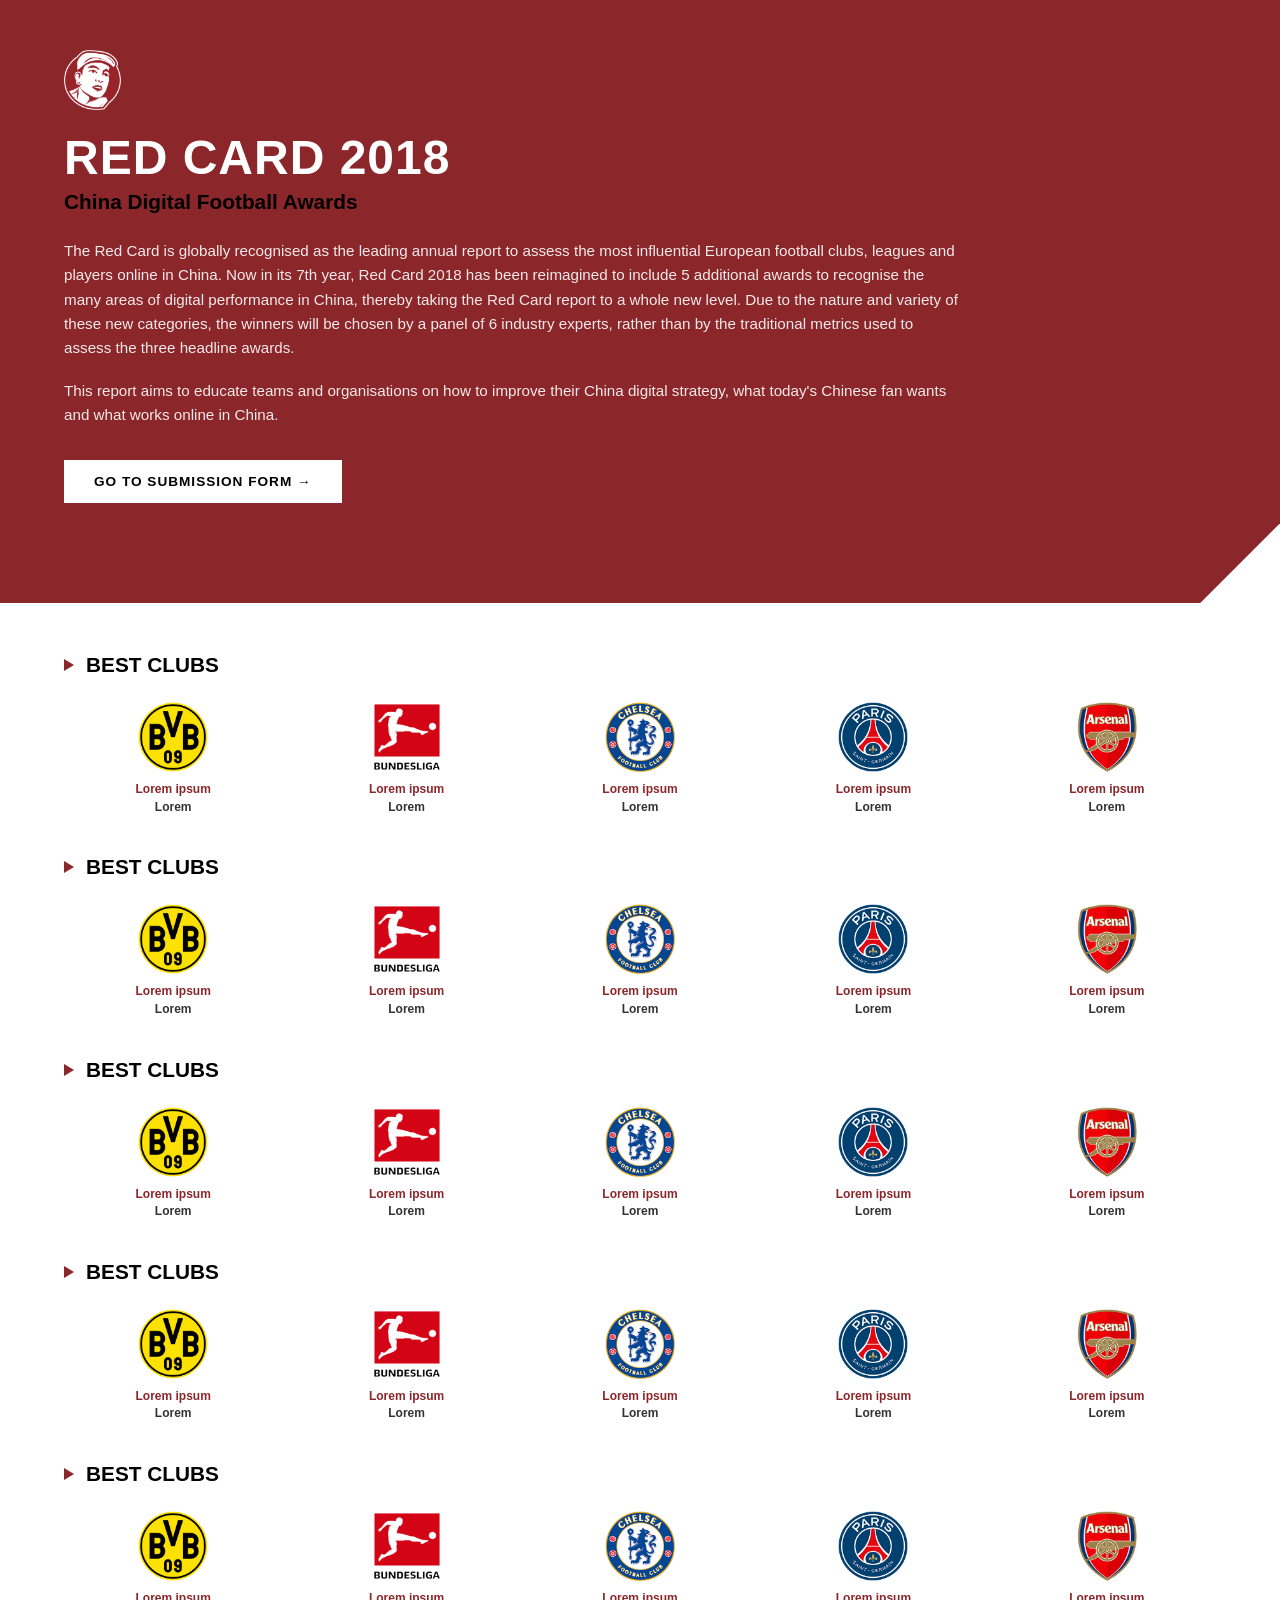
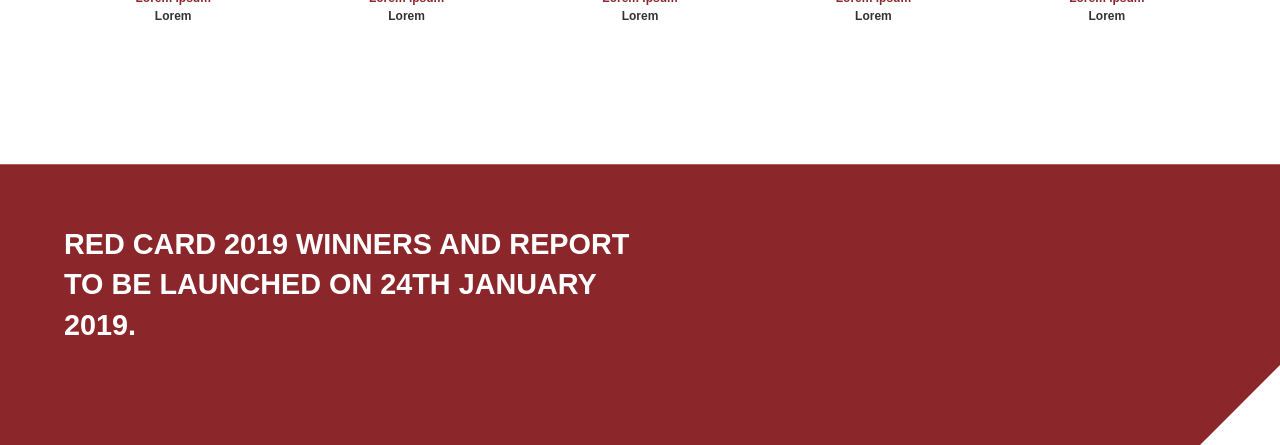
==== commit 25dc03e6: "Update index.html" ====
--- a/index.html
+++ b/index.html
@@ -4,217 +4,25 @@
     <meta charset="UTF-8">
     <meta name="viewport" content="width=device-width, initial-scale=1.0">
     <title>Red Card 2018 - China Digital Football Awards</title>
-    <!-- External CSS Link -->
     <link rel="stylesheet" href="style.css">
-    <style>
-        * {
-            box-sizing: border-box;
-        }
-
-        body {
-            margin: 0;
-            padding: 0;
-            background-color: #ffffff;
-            font-family: sans-serif;
-        }
-
-        /* 1. Header Banner - Bottom-Right Cut */
-        .header-banner {
-            background-color: #8B262A !important;
-            color: #ffffff;
-            padding: 50px 8% 100px 8% !important;
-            position: relative;
-            clip-path: polygon(0 0, 100% 0, 100% calc(100% - 80px), calc(100% - 80px) 100%, 0 100%) !important;
-        }
-
-        .header-banner::after, .header-banner::before {
-            display: none !important;
-        }
-
-        .logo-container {
-            margin-bottom: 20px;
-        }
-
-        .main-avatar {
-            height: 70px;
-            display: block;
-            object-fit: contain;
-        }
-
-        .header-banner h1 {
-            font-size: 3rem;
-            font-weight: 900;
-            margin: 10px 0 5px 0;
-            text-transform: uppercase;
-            letter-spacing: 1px;
-        }
-
-        .header-banner h2 {
-            font-size: 1.4rem;
-            color: #000000;
-            margin: 0 0 30px 0;
-            font-weight: bold;
-        }
-
-        .header-banner p {
-            font-size: 0.95rem;
-            line-height: 1.6;
-            margin-bottom: 20px;
-            max-width: 900px;
-            color: rgba(255, 255, 255, 0.9);
-        }
-
-        /* Go To Submission Form Button */
-        .form-link-btn {
-            display: inline-block;
-            margin-top: 15px;
-            padding: 14px 30px;
-            background-color: #ffffff !important;
-            color: #000000 !important;
-            text-decoration: none;
-            font-weight: bold;
-            text-transform: uppercase;
-            font-size: 0.85rem;
-            letter-spacing: 1px;
-            border-radius: 0px;
-            box-shadow: 0px 4px 15px rgba(0, 0, 0, 0.15);
-            transition: all 0.3s ease;
-        }
-        
-        .form-link-btn:hover {
-            background-color: #000000 !important;
-            color: #ffffff !important;
-        }
-
-        /* Grid Content Area - Balanced Padding */
-        .main-content {
-            padding: 50px 8%;
-            max-width: 1200px;
-            margin: 0 auto;
-        }
-
-        .category-section {
-            margin-bottom: 40px;
-            width: 100%;
-        }
-
-        /* Clean Triangle Arrow */
-        .category-title {
-            font-size: 1.3rem;
-            color: #000000;
-            font-weight: bold;
-            text-transform: uppercase;
-            margin-bottom: 25px;
-            display: flex;
-            align-items: center;
-        }
-
-        .category-title::before {
-            content: '';
-            display: inline-block;
-            width: 0;
-            height: 0;
-            border-top: 6px solid transparent;
-            border-bottom: 6px solid transparent;
-            border-left: 10px solid #8B262A;
-            margin-right: 12px;
-        }
-
-        /* Equal Spacing Fix for Left and Right */
-        .clubs-grid {
-            display: flex;
-            flex-direction: row;
-            justify-content: space-between;
-            align-items: center;
-            width: 100%;
-            gap: 15px;
-        }
-
-        .grid-column {
-            flex: 1;
-            text-align: center;
-        }
-
-        .club-logo-wrapper img {
-            height: 60px;
-            object-fit: contain;
-            margin-bottom: 10px;
-        }
-
-        .club-info p {
-            margin: 2px 0;
-            font-size: 0.75rem;
-        }
-
-        .lorem-red {
-            color: #8B262A;
-        }
-
-        .lorem-bold {
-            font-weight: bold;
-            color: #333333;
-        }
-
-        /* Footer Banner */
-        .footer-banner {
-            background-color: #8B262A !important;
-            color: #ffffff;
-            padding: 60px 8% 100px 8% !important;
-            margin-top: 50px;
-            position: relative;
-            clip-path: polygon(0 0, 100% 0, 100% calc(100% - 80px), calc(100% - 80px) 100%, 0 100%) !important;
-        }
-
-        .footer-banner::after, .footer-banner::before {
-            display: none !important;
-        }
-
-        .footer-banner h2 {
-            font-size: 1.8rem;
-            font-weight: 900;
-            line-height: 1.4;
-            max-width: 600px;
-            margin: 0;
-            text-transform: uppercase;
-            letter-spacing: 0.5px;
-        }
-
-        @media (max-width: 768px) {
-            .clubs-grid {
-                flex-wrap: wrap;
-                justify-content: center;
-            }
-            .grid-column {
-                flex: 0 0 30%;
-                margin-bottom: 20px;
-            }
-            .header-banner h1 {
-                font-size: 2.2rem;
-            }
-            .footer-banner h2 {
-                font-size: 1.3rem;
-            }
-        }
-    </style>
 </head>
 <body>
 
-    <!-- Header Block -->
     <header class="header-banner">
-        <div class="logo-container">
-            <img src="Images/logo.png" alt="Red Card Logo" class="main-avatar">
+        <div class="site-container">
+            <div class="logo-container">
+                <img src="Images/logo.png" alt="Red Card Logo" class="main-avatar">
+            </div>
+            <h1>Red Card 2018</h1>
+            <h2>China Digital Football Awards</h2>
+            <p>The Red Card is globally recognised as the leading annual report to assess the most influential European football clubs, leagues and players online in China. Now in its 7th year, Red Card 2018 has been reimagined to include 5 additional awards to recognise the many areas of digital performance in China, thereby taking the Red Card report to a whole new level. Due to the nature and variety of these new categories, the winners will be chosen by a panel of 6 industry experts, rather than by the traditional metrics used to assess the three headline awards.</p>
+            <p>This report aims to educate teams and organisations on how to improve their China digital strategy, what today's Chinese fan wants and what works online in China.</p>
+            
+            <a href="submission.html" class="form-link-btn">Go to Submission Form →</a>
         </div>
-        <h1>Red Card 2018</h1>
-        <h2>China Digital Football Awards</h2>
-        <p>The Red Card is globally recognised as the leading annual report to assess the most influential European football clubs, leagues and players online in China. Now in its 7th year, Red Card 2018 has been reimagined to include 5 additional awards to recognise the many areas of digital performance in China, thereby taking the Red Card report to a whole new level. Due to the nature and variety of these new categories, the winners will be chosen by a panel of 6 industry experts, rather than by the traditional metrics used to assess the three headline awards.</p>
-        <p>This report aims to educate teams and organisations on how to improve their China digital strategy, what today's Chinese fan wants and what works online in China.</p>
-        
-        <a href="submission.html" class="form-link-btn">Go to Submission Form →</a>
     </header>
 
-    <!-- Grid Showcase Area -->
-    <main class="main-content">
-        <!-- Row 1 -->
+    <main class="main-content site-container">
         <section class="category-section">
             <h3 class="category-title">Best Clubs</h3>
             <div class="clubs-grid">
@@ -226,7 +34,6 @@
             </div>
         </section>
 
-        <!-- Row 2 -->
         <section class="category-section">
             <h3 class="category-title">Best Clubs</h3>
             <div class="clubs-grid">
@@ -238,7 +45,6 @@
             </div>
         </section>
 
-        <!-- Row 3 -->
         <section class="category-section">
             <h3 class="category-title">Best Clubs</h3>
             <div class="clubs-grid">
@@ -250,7 +56,6 @@
             </div>
         </section>
 
-        <!-- Row 4 -->
         <section class="category-section">
             <h3 class="category-title">Best Clubs</h3>
             <div class="clubs-grid">
@@ -262,7 +67,6 @@
             </div>
         </section>
 
-        <!-- Row 5 -->
         <section class="category-section">
             <h3 class="category-title">Best Clubs</h3>
             <div class="clubs-grid">
@@ -275,9 +79,10 @@
         </section>
     </main>
 
-    <!-- Footer Block -->
     <footer class="footer-banner">
-        <h2>Red Card 2019 Winners and Report to be launched on 24th January 2019.</h2>
+        <div class="site-container">
+            <h2>Red Card 2019 Winners and Report to be launched on 24th January 2019.</h2>
+        </div>
     </footer>
 
 </body>
--- a/style.css
+++ b/style.css
@@ -1,4 +1,3 @@
-/* --- Global Reset & Fonts --- */
 * {
     margin: 0;
     padding: 0;
@@ -12,11 +11,16 @@
     min-height: 100vh;
 }
 
-/* --- Index Page Styles --- */
+.site-container {
+    max-width: 1200px;
+    width: 90%;
+    margin: 0 auto;
+}
+
 .header-banner {
     background-color: #8B262A;
     color: #ffffff;
-    padding: 50px 8% 100px 8%;
+    padding: 50px 0 100px 0;
     position: relative;
     clip-path: polygon(0 0, 100% 0, 100% calc(100% - 80px), calc(100% - 80px) 100%, 0 100%);
 }
@@ -25,7 +29,6 @@
     margin-bottom: 20px;
 }
 
-/* Logo image fix - properly visible without clipping */
 .main-avatar {
     height: 60px;
     width: auto;
@@ -57,11 +60,27 @@
     color: rgba(255, 255, 255, 0.9);
 }
 
-/* Equal Left and Right Alignment Container */
+.form-link-btn {
+    display: inline-block;
+    margin-top: 15px;
+    padding: 14px 30px;
+    background-color: #ffffff;
+    color: #000000;
+    text-decoration: none;
+    font-weight: bold;
+    text-transform: uppercase;
+    font-size: 0.85rem;
+    letter-spacing: 1px;
+    transition: all 0.3s ease;
+}
+
+.form-link-btn:hover {
+    background-color: #000000;
+    color: #ffffff;
+}
+
 .main-content {
-    padding: 50px 8%;
-    max-width: 1200px;
-    margin: 0 auto;
+    padding: 50px 0;
 }
 
 .category-section {
@@ -90,7 +109,6 @@
     margin-right: 12px;
 }
 
-/* Flexbox Grid Fix for Equal Spacing on Left and Right */
 .clubs-grid {
     display: flex;
     flex-direction: row;
@@ -138,7 +156,7 @@
 .footer-banner {
     background-color: #8B262A;
     color: #ffffff;
-    padding: 60px 8% 100px 8%;
+    padding: 60px 0 100px 0;
     position: relative;
     clip-path: polygon(0 0, 100% 0, 100% calc(100% - 80px), calc(100% - 80px) 100%, 0 100%);
     margin-top: 50px;
@@ -152,12 +170,12 @@
     max-width: 600px;
 }
 
-/* --- Submission Page Styles --- */
 .top-brand-bar {
-    padding: 25px 8%;
+    padding: 25px 0;
     background-color: #ffffff;
-    max-width: 1200px;
-    margin: 0 auto;
+    display: flex;
+    justify-content: center;
+    align-items: center;
 }
 
 .brand-logo {
@@ -165,12 +183,13 @@
     width: auto;
     object-fit: contain;
     display: block;
+    margin: 0 auto;
 }
 
 .submission-container {
     background-color: #8B262A;
     color: #ffffff;
-    padding: 60px 8%;
+    padding: 60px 0;
     position: relative;
     overflow: hidden;
     clip-path: polygon(0 0, 100% 0, 100% calc(100% - 80px), calc(100% - 80px) 100%, 0 100%);
@@ -182,14 +201,16 @@
     justify-content: space-between;
     align-items: flex-start;
     gap: 8%;
-    max-width: 1200px;
-    margin: 0 auto;
 }
 
 .left-content-cell {
     flex: 1;
     color: #ffffff;
     margin-top: 20px;
+    text-align: center;
+    display: flex;
+    flex-direction: column;
+    align-items: center;
 }
 
 .left-content-cell h1 {
@@ -302,7 +323,6 @@
     transition: background-color 0.2s ease;
 }
 
-/* Responsive view */
 @media (max-width: 768px) {
     .clubs-grid {
         flex-wrap: wrap;
